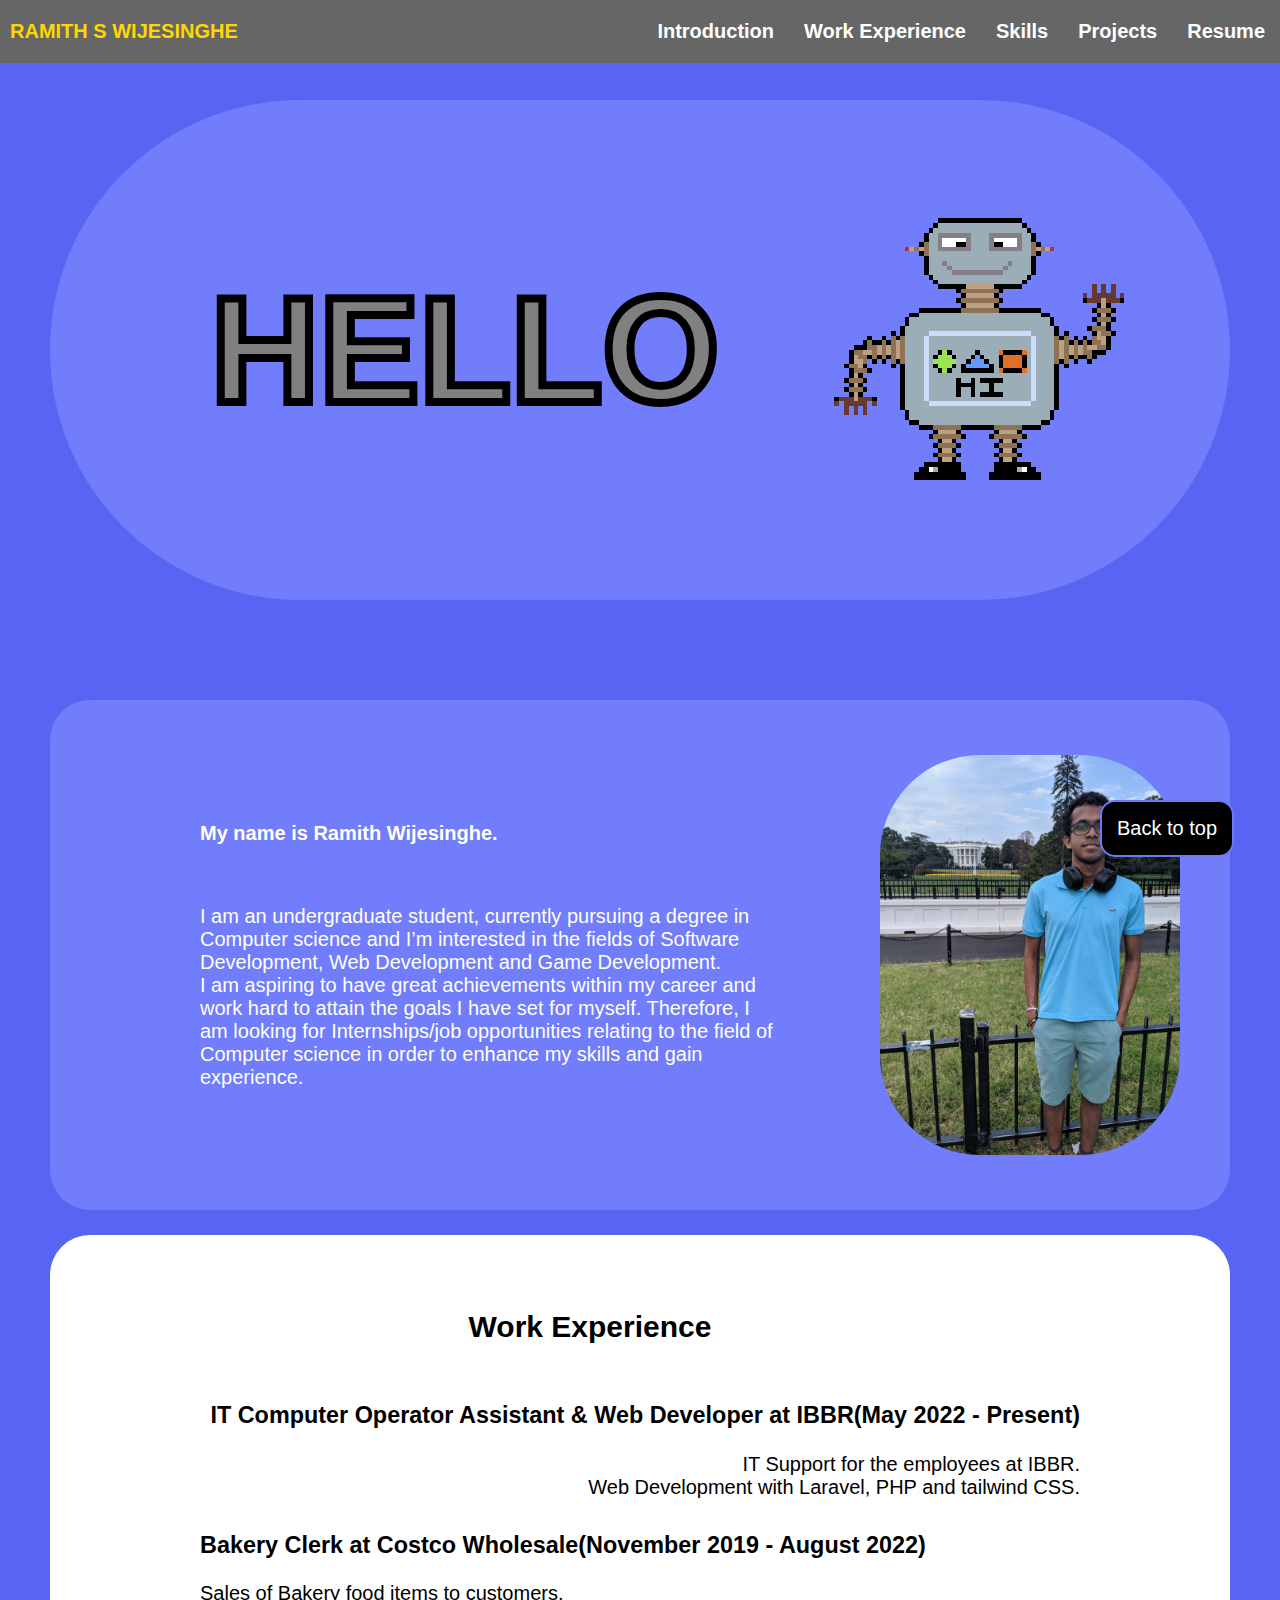
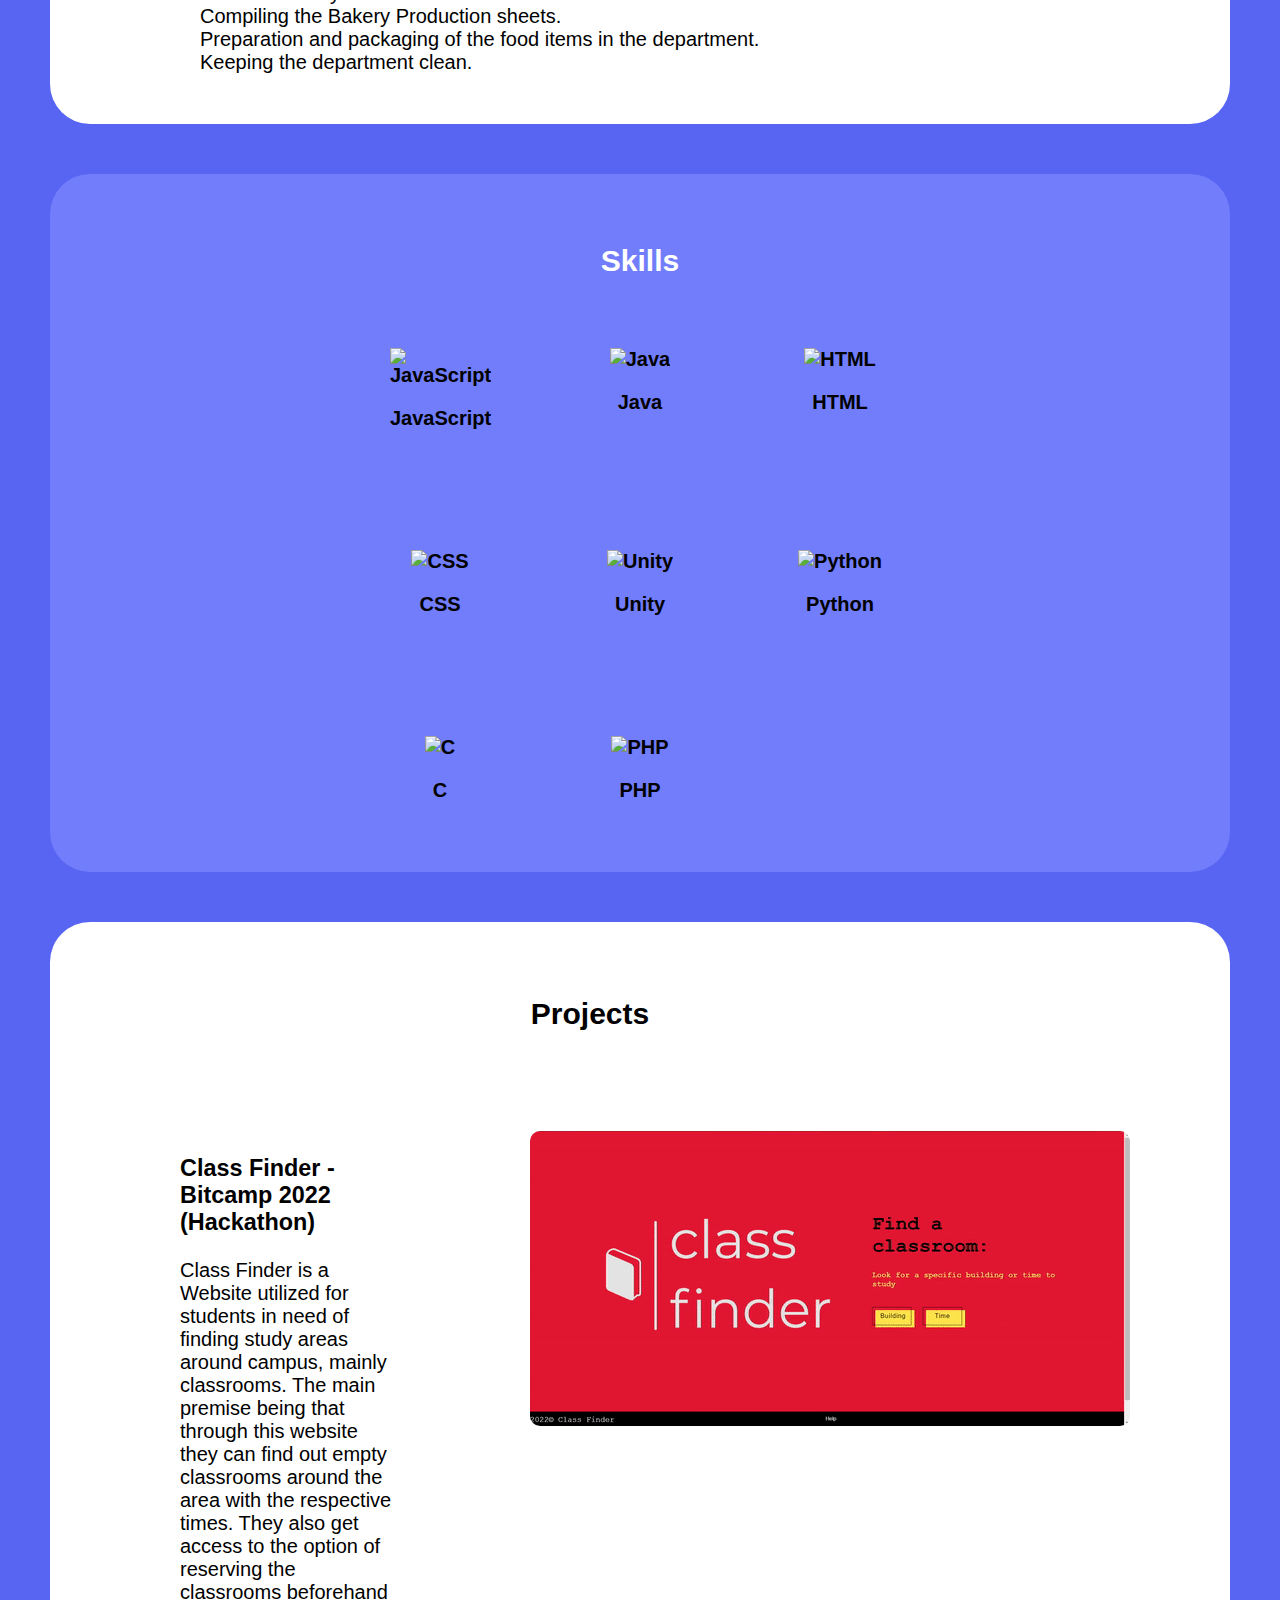
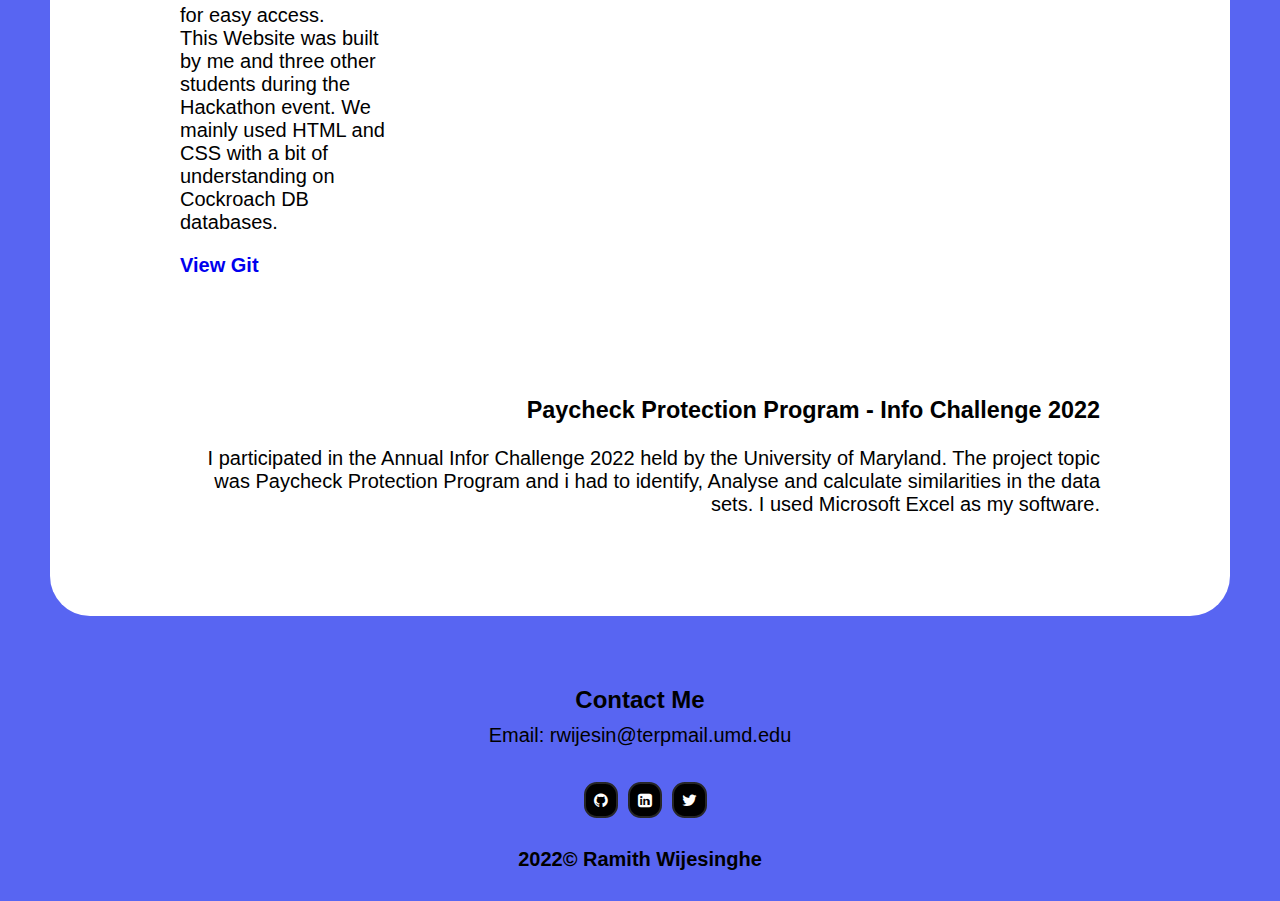
==== index.html @ 460d69d7 "Update index.html" ====
<html>
  <head>
    <title>My Portfolio</title>
    
    <link href="style.css" rel="stylesheet" />
    <link rel="stylesheet" href="https://cdnjs.cloudflare.com/ajax/libs/font-awesome/4.7.0/css/font-awesome.min.css">
    <link rel="stylesheet"href="https://cdnjs.cloudflare.com/ajax/libs/animate.css/3.7.0/animate.min.css">
  </head>
  <body>
    <main>
    <ul class="nav-links">
      <div class = "name">
        RAMITH S WIJESINGHE
      </div>
      <div class = "nav">
        <li><a href="#intro"> Introduction </a></li>
        <li><a href="#work"> Work Experience </a></li>
        <li><a href="#skills"> Skills </a></li>
        <li><a href="#proj"> Projects </a></li>
        <li><a href = "Photos/Resume & Cover Letter- Ramith Wijesinghe.pdf" target="_blank"> Resume </a></li>
      </div>
      
    </ul>

    <div class ="heading">
      <div class="t1">
        <h1 class="title">HELLO</h1>
      </div>
      
      <div class = "bot-pic">        
          <img src = "Photos/HiRobotMedium.gif" alt = "HiBot" class ="bot-picture">
        
      </div>
    </div>
    

    <div id="intro">
      <div class = "profile">
        <h2 class="i1" id="intro">My name is Ramith Wijesinghe.</h2>
        <p class="i2" id="intro">
          I am an undergraduate student, currently pursuing a degree in Computer
          science and I’m interested in the fields of Software Development, Web
          Development and Game Development.<br>
          I am aspiring to have great achievements within my career and work hard
          to attain the goals I have set for myself. Therefore, I am looking for
          Internships/job opportunities relating to the field of Computer science
          in order to enhance my skills and gain experience.
        </p>
      
      </div>
      <div>
        <img src = "Photos/Profile.jpg" alt = "Profile Picture" class = "p-pic">     
      </div>
      
      
    </div>


    <div id="work">
      <h2 class = "wexp"> Work Experience</h2>
      <div class = "job1">
        <h3 class = "job1-name">IT Computer Operator Assistant & Web Developer at IBBR(May 2022 - Present)</h3> 
        <ul class = "job1-description">
          <li>IT Support for the employees at IBBR.</li>
          <li>Web Development with Laravel, PHP and tailwind CSS.</li>
        </ul>
      </div>
      <div class = "job2">
        <h3 class = "job2-name"> Bakery Clerk at Costco Wholesale(November 2019 - August 2022)</h3> 
        <ul class = "job2-description">
          <li>Sales of Bakery food items to customers.</li>
          <li>Compiling the Bakery Production sheets.</li>
          <li>Preparation and packaging of the food items in the department.</li>
          <li>Keeping the department clean.</li>
        </ul>
      </div>
    </div>


    <div id = "skills">
      <h2 class = "skl"> Skills</h2>
      <div class = "logo">
        <div class = "skill-grid">
          <div class ="JS" >
            <img src = "https://cdn.jsdelivr.net/gh/devicons/devicon/icons/javascript/javascript-original.svg" alt = "JavaScript" class ="JS" >
            <p>JavaScript</p>
          </div>
          <div class ="J">
            <img src = "https://cdn.jsdelivr.net/gh/devicons/devicon/icons/java/java-original.svg" alt  = "Java" ><p>Java</p>
          </div>
          <div class ="html">
            <img src = "https://cdn.jsdelivr.net/gh/devicons/devicon/icons/html5/html5-original.svg" alt  = "HTML" ><p>HTML</p>
          </div>
          <div class ="css">
            <img src = "https://cdn.jsdelivr.net/gh/devicons/devicon/icons/css3/css3-original.svg" alt = "CSS" ><p>CSS</p>
          </div>
          <div class ="u">
            <img src = "https://cdn.jsdelivr.net/gh/devicons/devicon/icons/unity/unity-original.svg" alt = "Unity" ><p>Unity</p>
          </div> 
          <div class ="p">
            <img src = "https://cdn.jsdelivr.net/gh/devicons/devicon/icons/python/python-original.svg" alt = "Python" ><p>Python</p>
          </div> 
          <div class ="c">
            <img src = "https://cdn.icon-icons.com/icons2/2415/PNG/512/c_original_logo_icon_146611.png" alt = "C" ><p>C</p>
          </div>
          <div class ="php">
            <img src = "https://cdn-icons-png.flaticon.com/512/919/919830.png" alt = "PHP" ><p>PHP</p>
          </div>
      </div>
          
        
      </div>
    </div>
           

    <div id="proj">
      <h2 class = "prj"> Projects</h2>
      <div class = "full-prj1">
      <div class = "prj1">
        <h3 class = "prj1Name"> Class Finder - Bitcamp 2022 (Hackathon) </h3> 
        
        <p class = "prj1-description"> Class Finder is a Website utilized for students in need of finding study areas around campus, mainly classrooms.
          The main premise being that through this website they can find out empty classrooms around the area with the respective times. 
          They also get access to the option of reserving the classrooms beforehand for easy  access.<br>
          This Website was built by me and three other students during the Hackathon event. We mainly used HTML and CSS with a bit of understanding on Cockroach
          DB databases.
        </p>
        <a href = "https://github.com/Ramareigns/Portfolio" style = "text-decoration: none; font-weight: bold;">
          <p>
            View Git
          </p>
        </a>
        
          
        </div>
        <div class = "prj1-pic">
          <a href = "https://ramareigns.github.io/Website-Bitcam22/">
            <img src = "Photos/CF-WebPage.gif" alt = "Webpage" class ="prj1-picture">
          </a>
          
        </div>
      </div>
        
        
      
      <div class = "prj2">
        <h3 class = "prj2Name"> Paycheck Protection Program - Info Challenge 2022 </h3> 
        <p class = "prj2-description"> I participated in the Annual Infor Challenge 2022 held by the University of Maryland. 
          The project topic was Paycheck Protection Program and i had to identify, Analyse and calculate similarities in the data sets. 
          I used Microsoft Excel as my software.</p>
        

      </div>
    </div>

    <div class="scroll-top"> 
      <a href="#"><button class = "scroll-top__link">Back to top</button></a>
     </div>
  
   
           
    </main>
    
  


  <footer>
    <div class = "footer-content">
      <h2 class = "footH">Contact Me</h2>
      <p class = "mail">Email:   rwijesin@terpmail.umd.edu</p>
      
    </div>
      
    <div class = "footLink"><a href="https://github.com/Ramareigns">
      <button type = "button" class = "fa fa-github" ></button>
      </a> 
      <a href="https://www.linkedin.com/in/ramith-wijesinghe-842bab180/">
      <button type = "button" class = "fa fa-linkedin-square"></button>
      </a> 
      <a href="https://twitter.com/RamithWijesingh">
      <button type = "button" class = "fa fa-twitter"></button>
      </a>
    </div>  

    <div class = "footCR">
      <p> 2022&copy; Ramith Wijesinghe</p>
    </div>
  </footer>
</body>

</html>
---- style.css ----
@import "index.css";



  body {
    font-family: sans-serif;
    width:  100%;
    height: 100%;
    margin: 0;
    background: #5865F2; 
  }  


main{
  position: relative;
}

.heading{
  background: #717dfa;
  /*animation: fadeIn; 
  animation-duration: 3s;*/
  border-radius:400px;
  margin: 100px 50px ;
  padding: 50px 50px;
  display:flex;
}
.t1{
  color: grey;
  text-align: center;
  -webkit-text-stroke: 8px black;
  font-weight: 1000;
  display: flex;
  justify-content: center;
  flex-direction: column;
  width:100%;
  
}
.title{
  font-size: 13; 
}
.bot-pic{
  padding-right: 50px;
  justify-content: center;
  text-align: center;
}
.bot-picture{
  max-width:500px;
  max-height:400px;
  border-radius: 100px;
  margin: 50px 0px;
  float:center;
}

/*This is the intro*/
#intro{
    
    color: white;
    text-align: left;
    margin:25px 50px;
    padding: 5px 50px 5px 50px;
    background: #717dfa; 
    border-radius:40px;
    display: flex;
     
    
  }


  .profile{
    display: flex;
    justify-content: center;
    flex-direction: column;
    width:100%;    
  
  }
.i1 {
    
    font-weight: bold;
    padding: 50px 50px 5px  50px;
    text-align: left;
    
}
.i2 {
   
  padding: 5px 50px 5px 50px;
  margin: 20px auto;
  text-align: left;
}

.p-pic {
  max-width:300px;
  max-height:600px;
  border-radius: 100px;
  margin: 50px auto;
  float: right;
 
}

/*Work Experience*/
#work{
  background:white;
  border-radius:40px;  
  margin: 0px 50px ;
  padding: 50px 50px;
  display: flex;
  flex-direction: column;
  
}
.wexp{
  text-align: center;
  color: black;
  font-weight: bold;
  margin-right: 100px;
  
  
}
.job1 {
  color: black;
  text-align: right;
  margin-right: 50px;
  margin-top: 10px;
  
}
.job1-name {
  margin-right: 50px;
}
.job1-description {
  list-style-type: none;
  text-align:right; 
  margin-bottom: 10px;
  padding-right: 50px;
}
.job1-description li{
  padding-right: 0px;
  float: right;
  clear: right;  
  
}
.job2 {
  color: black;
  text-align: left;
  margin-left: 50px;
  margin-top: 10px;
  
}
.job2-name {
  margin-left: 50px;
}
.job2-description {
  list-style-type: none;
  text-align:left; 
  margin-bottom: 10px;
  padding-left: 50px;
}
.job2-description li{
  padding-left: 0px;
  float: left;
  clear: left;  
  
}

/*skills*/
#skills{
  margin:50px 50px ;
  padding: 50px 50px;
  background: #717dfa;
  border-radius:40px;
  align-items: center;
  justify-content: center;
  text-align: center;

  
}
.skl {
  color: white;
  text-align: center;
  margin:20px 100px;
  padding-bottom: 50px; 
}
.log {
  display:flex;
  justify-content: center;
  align-items: center;
}
.skill-grid {
  justify-content: center;
  font-weight: bold;
  display:grid;
  grid-template-columns: 100px 100px 100px;
  grid-gap: 100px;
  
}
img {
  max-width:300px;
  max-height:300px;
}


/* Projects */
#proj{
  background:white;
  border-radius:40px;
  margin: 50px ;
  padding: 50px;
  
}
.prj{
  text-align:center;
  color: black;
  font-weight: bold;
  margin-right: 100px;
  
  
  
}
.full-prj1{
  margin:50px 0px;
  display:flex;
  justify-content: center;
}
.prj1 {
  color: black; 
  margin: 50px 80px;
  
  
  
}
.prj1Name {
  text-align: left;
}
.prj1-description {
  
  text-align:left;
   
}
.prj1-pic{
  margin:50px 50px;
  
  
}
.prj1-picture{
  max-width:600px;
  max-height:350px;
  float: right;
  border-radius: 10px;
  cursor: pointer;
  
}
.prj2 {
  color: black;
  text-align: right;
  margin: 50px 80px; 
  
  
  
}
.prj2Name {
  
}
.prj2-description {
  
  text-align:right;   
  
}


/* Media Query values*/

@media (min-width: 300px){
  .title {
    font-size:150px;
  }
  #intro {
    font-size:20px;
  }
  #work{
    font-size:20px;
  }
  .job-description li{
    font-size:20px;
  }
  #skills {
    font-size:20px;
  }
  .skill-description li{
    font-size: 20px;
  }
  #proj {
    font-size:20px;
  }
  p {
    font-size: 20px;
  }
  .full-prj1{
    flex-wrap: nowrap;
  }
  .prj2{
    flex-wrap: nowrap;
  }

  @media (max-width:1000px){
    .skill-description li{
      font-size: 25px;
    }
    .job-description li{
      font-size:25px;
    }
    .full-prj1{
      flex-wrap: wrap;
    }
    .prj2{
      flex-wrap: nowrap;
    }
    
    
    
  }
}

/*try max witdh*/
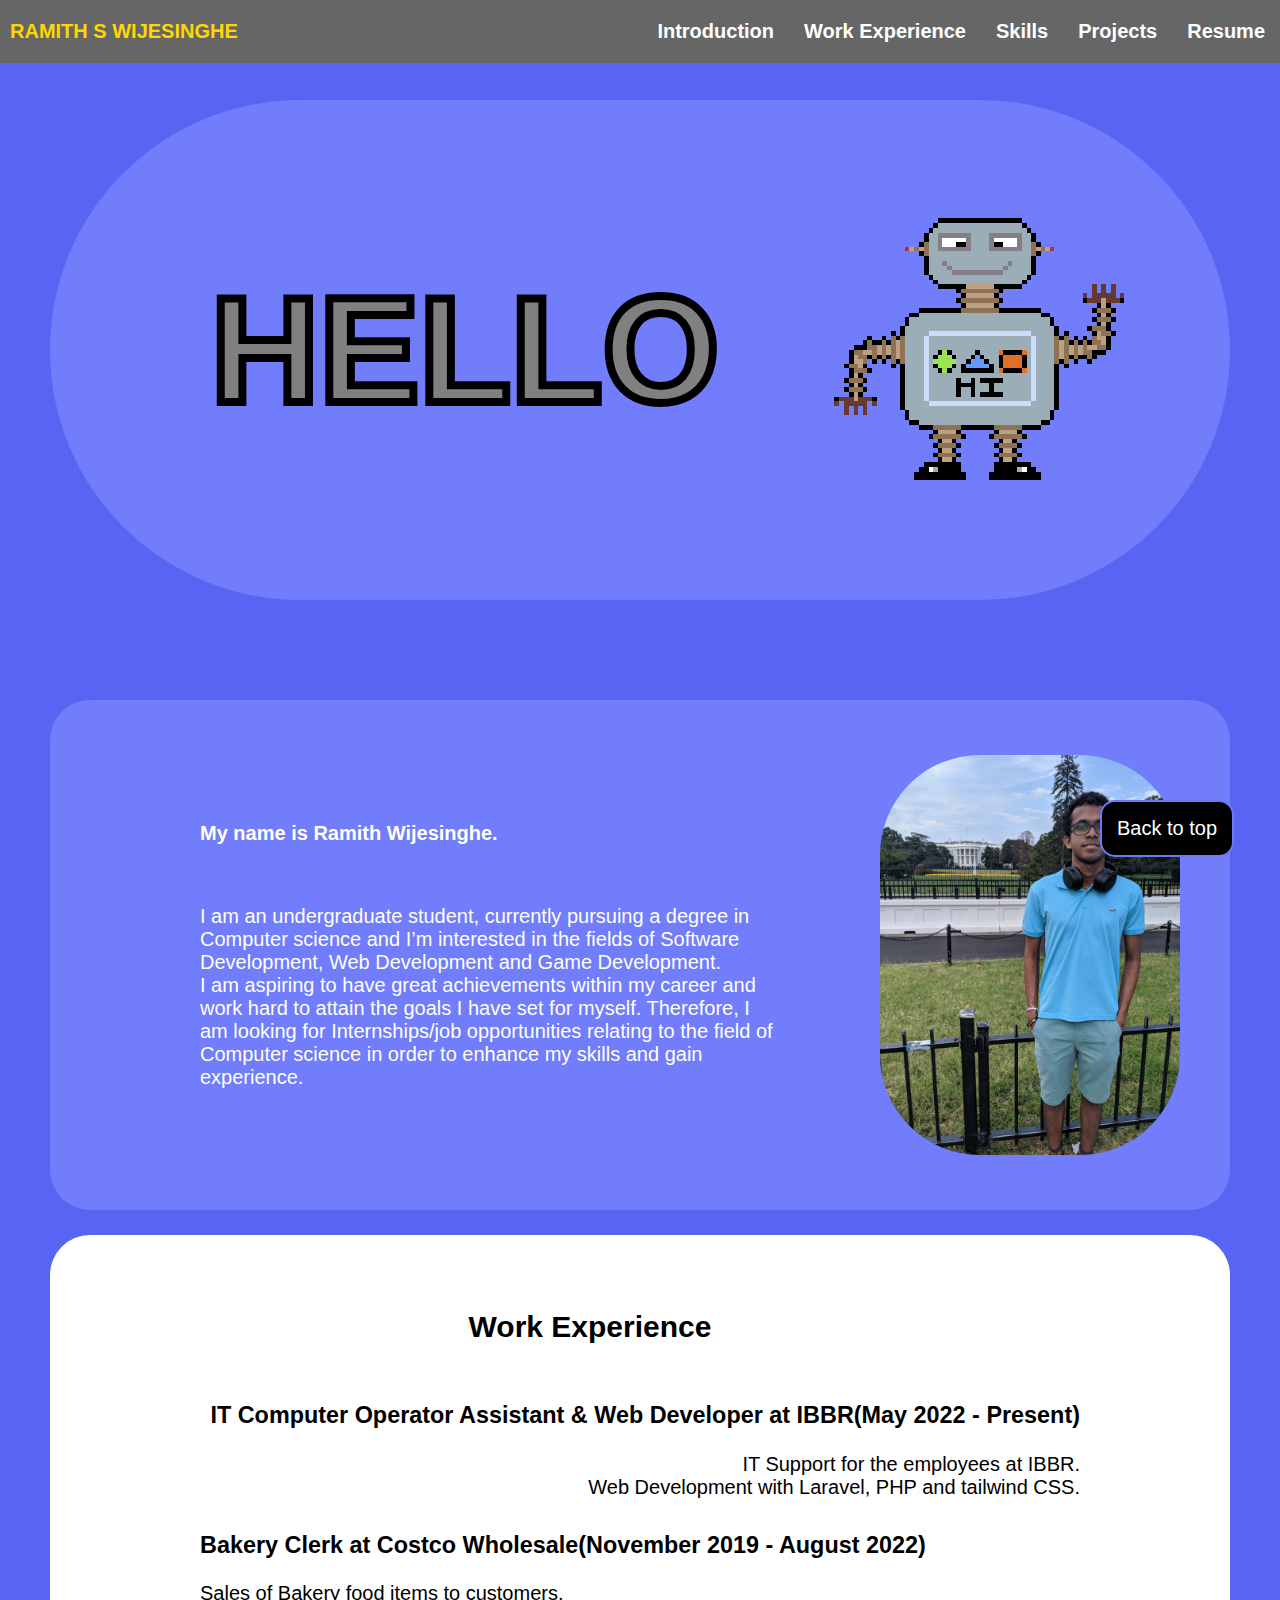
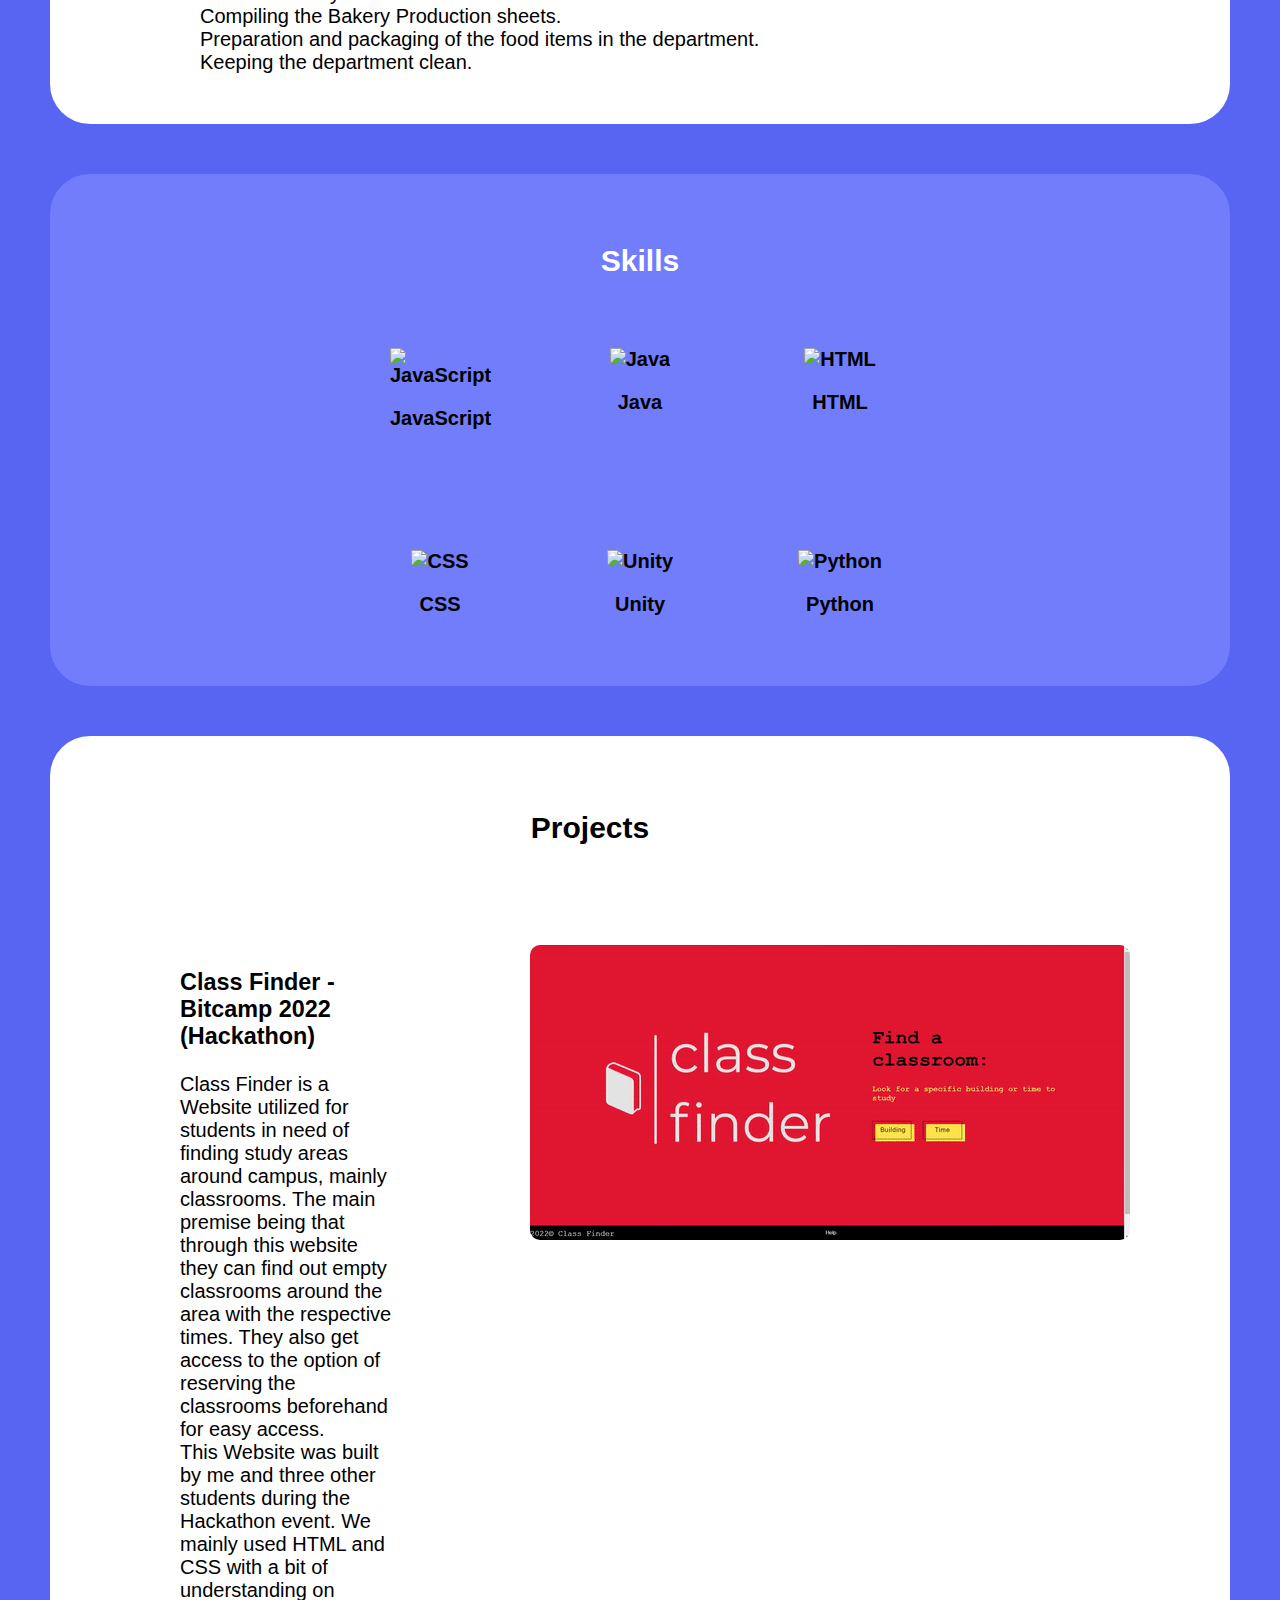
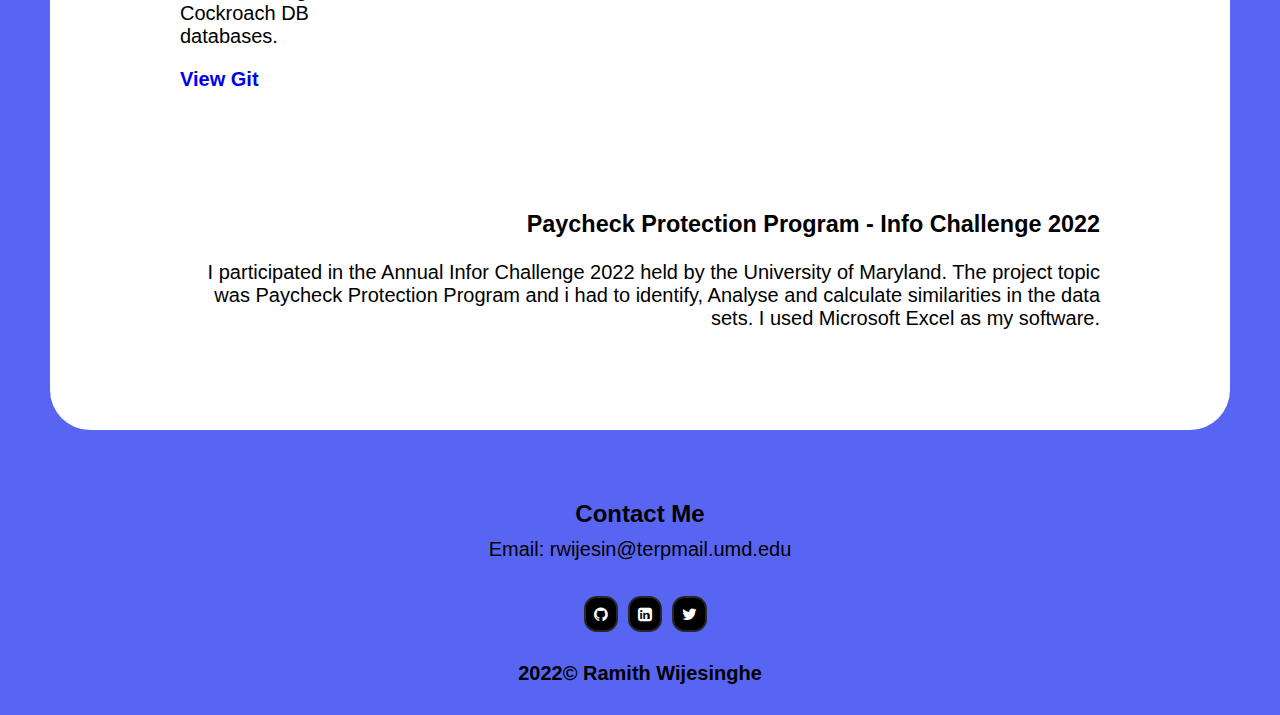
==== commit 9ae5a91d: "Update index.html" ====
--- a/index.html
+++ b/index.html
@@ -100,12 +100,12 @@
           <div class ="p">
             <img src = "https://cdn.jsdelivr.net/gh/devicons/devicon/icons/python/python-original.svg" alt = "Python" ><p>Python</p>
           </div> 
-          <div class ="c">
+<!--           <div class ="c">
             <img src = "https://cdn.icon-icons.com/icons2/2415/PNG/512/c_original_logo_icon_146611.png" alt = "C" ><p>C</p>
           </div>
           <div class ="php">
             <img src = "https://cdn-icons-png.flaticon.com/512/919/919830.png" alt = "PHP" ><p>PHP</p>
-          </div>
+          </div> -->
       </div>
           
         
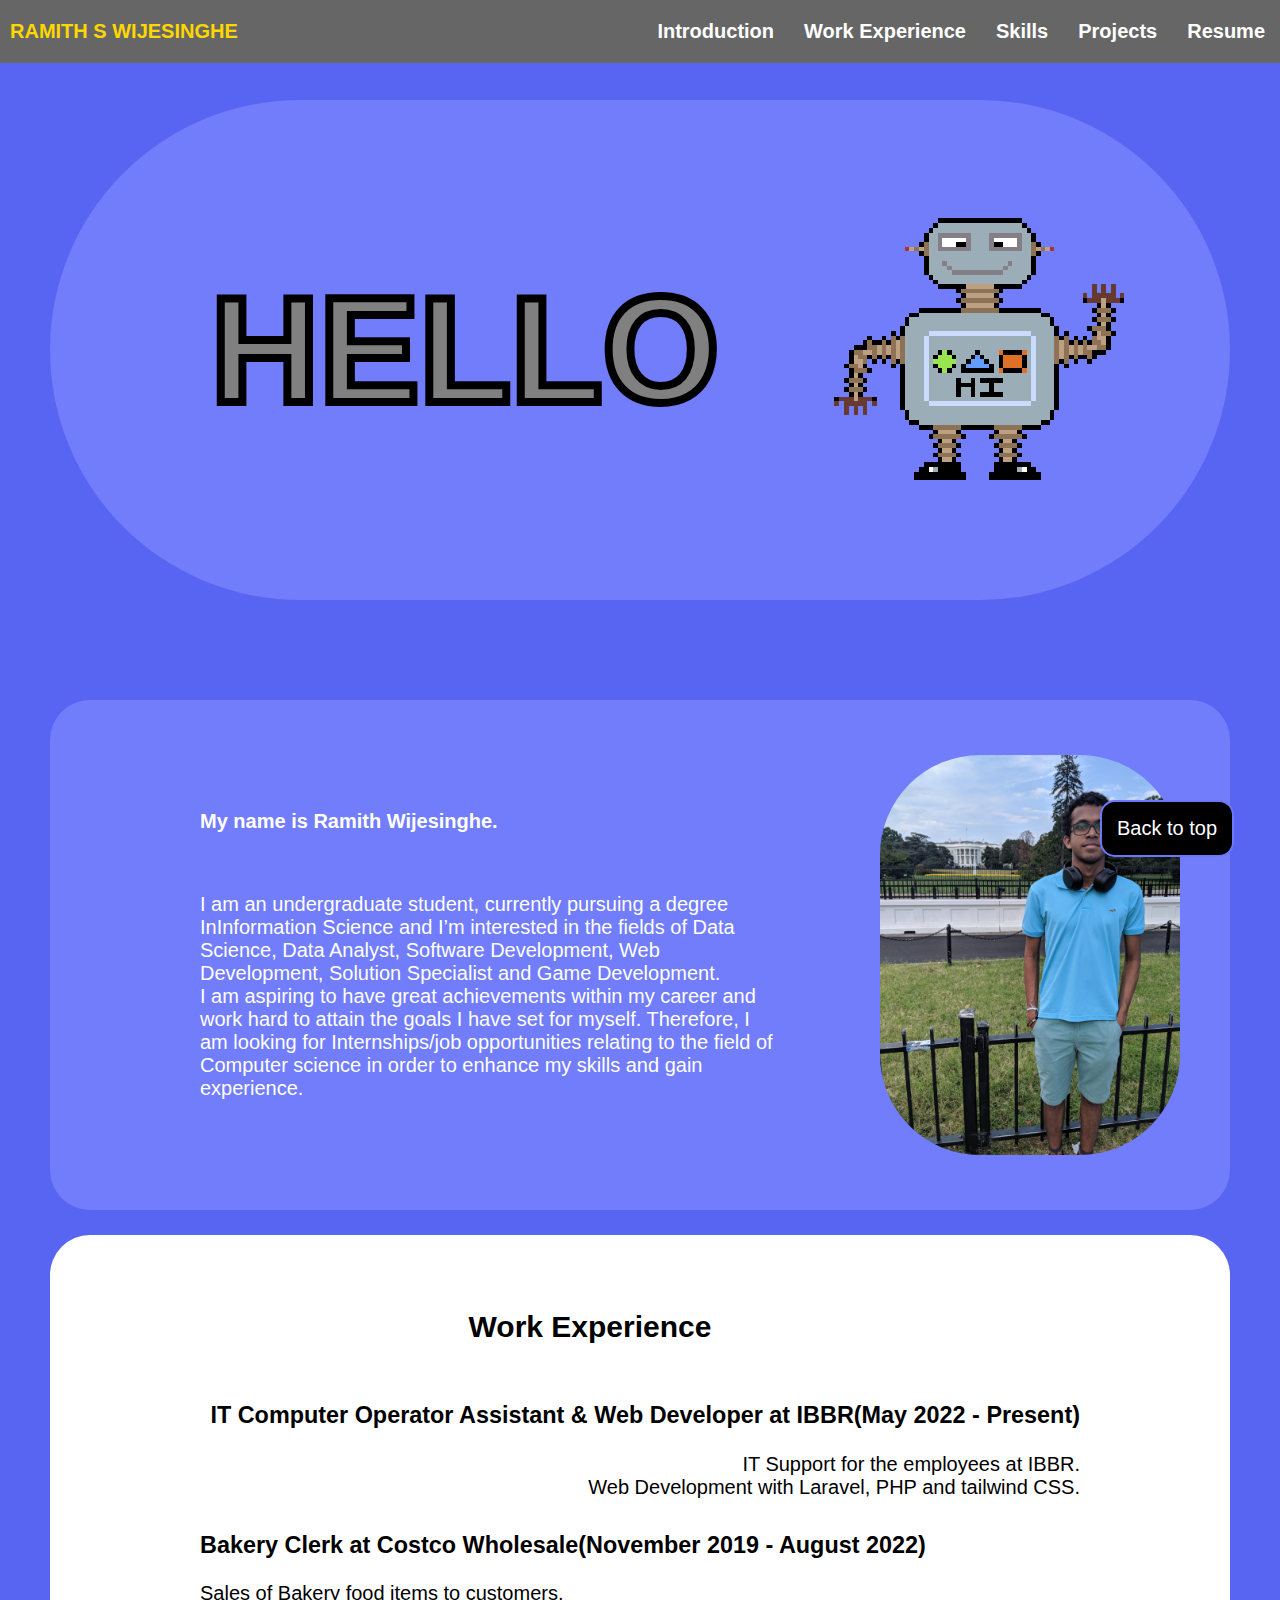
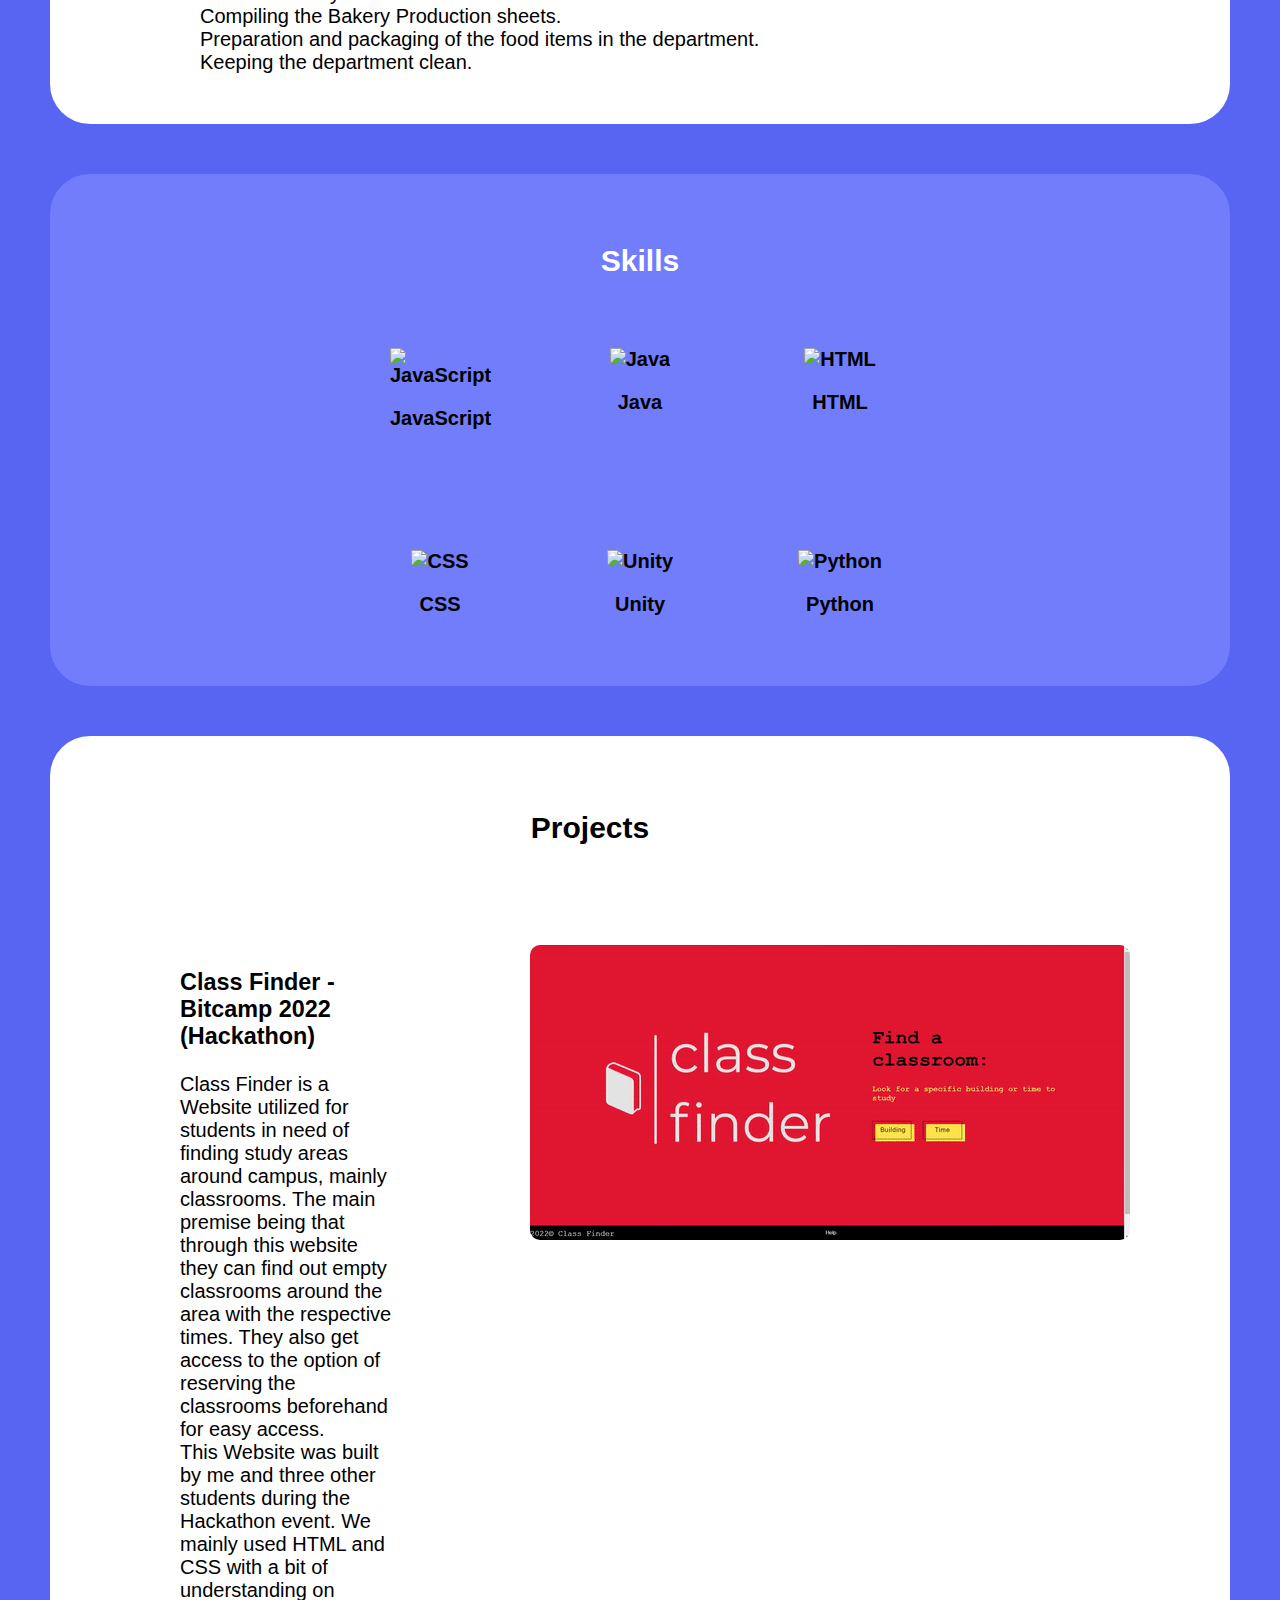
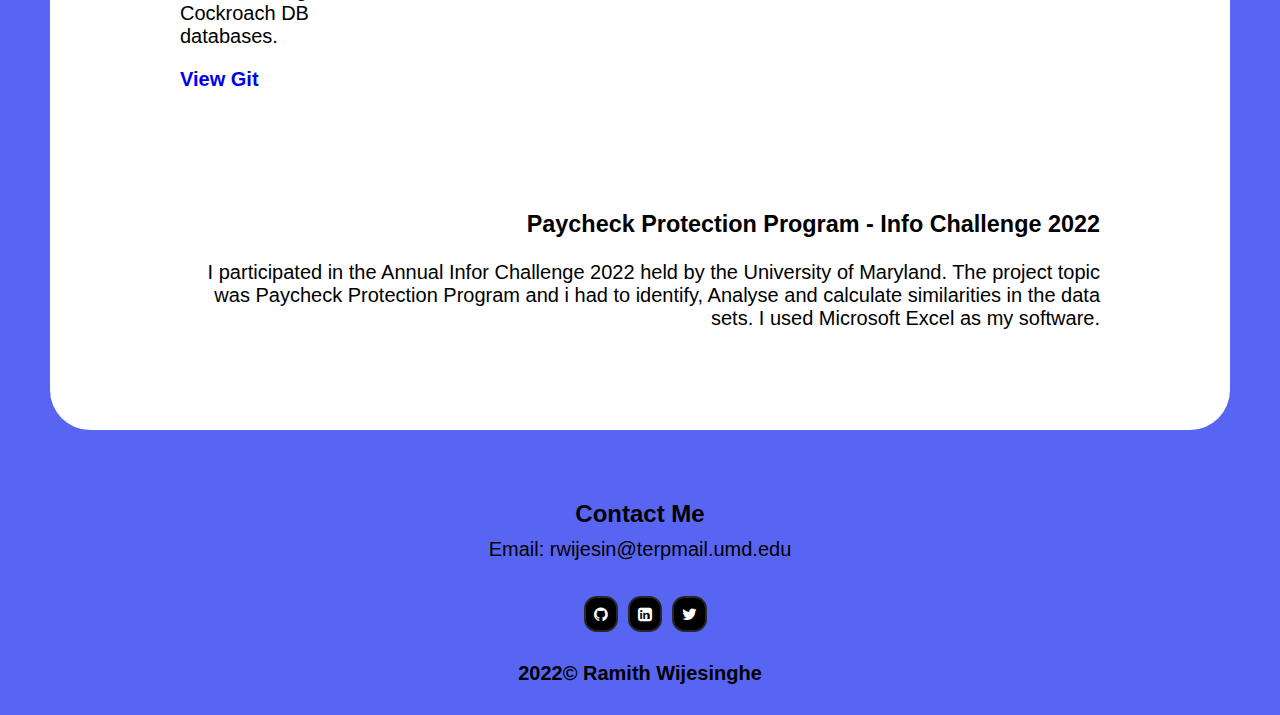
==== commit 23d39231: "Update index.html" ====
--- a/index.html
+++ b/index.html
@@ -38,9 +38,10 @@
       <div class = "profile">
         <h2 class="i1" id="intro">My name is Ramith Wijesinghe.</h2>
         <p class="i2" id="intro">
-          I am an undergraduate student, currently pursuing a degree in Computer
-          science and I’m interested in the fields of Software Development, Web
-          Development and Game Development.<br>
+          I am an undergraduate student, currently pursuing a degree InInformation Science and
+          I’m interested in the fields of Data Science, Data Analyst, 
+          Software Development, Web Development, Solution Specialist and Game Development. 
+          <br>
           I am aspiring to have great achievements within my career and work hard
           to attain the goals I have set for myself. Therefore, I am looking for
           Internships/job opportunities relating to the field of Computer science
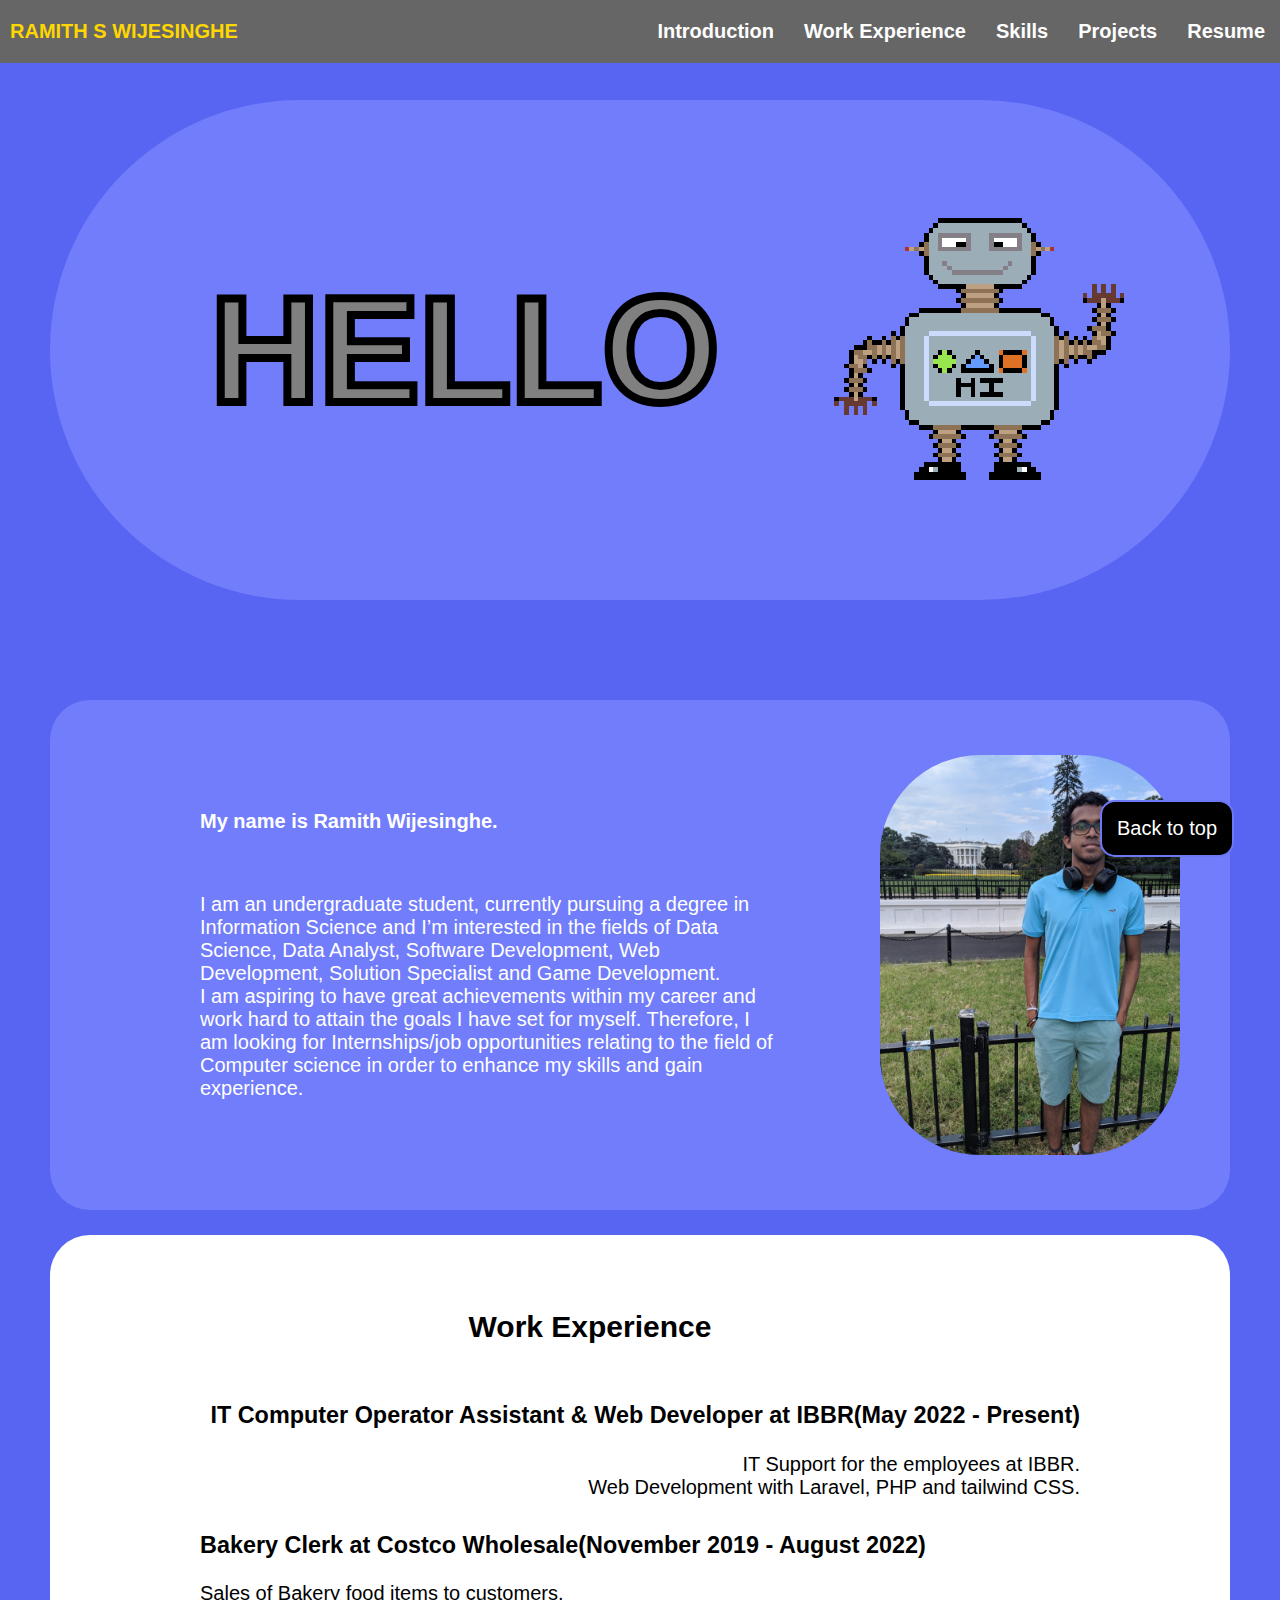
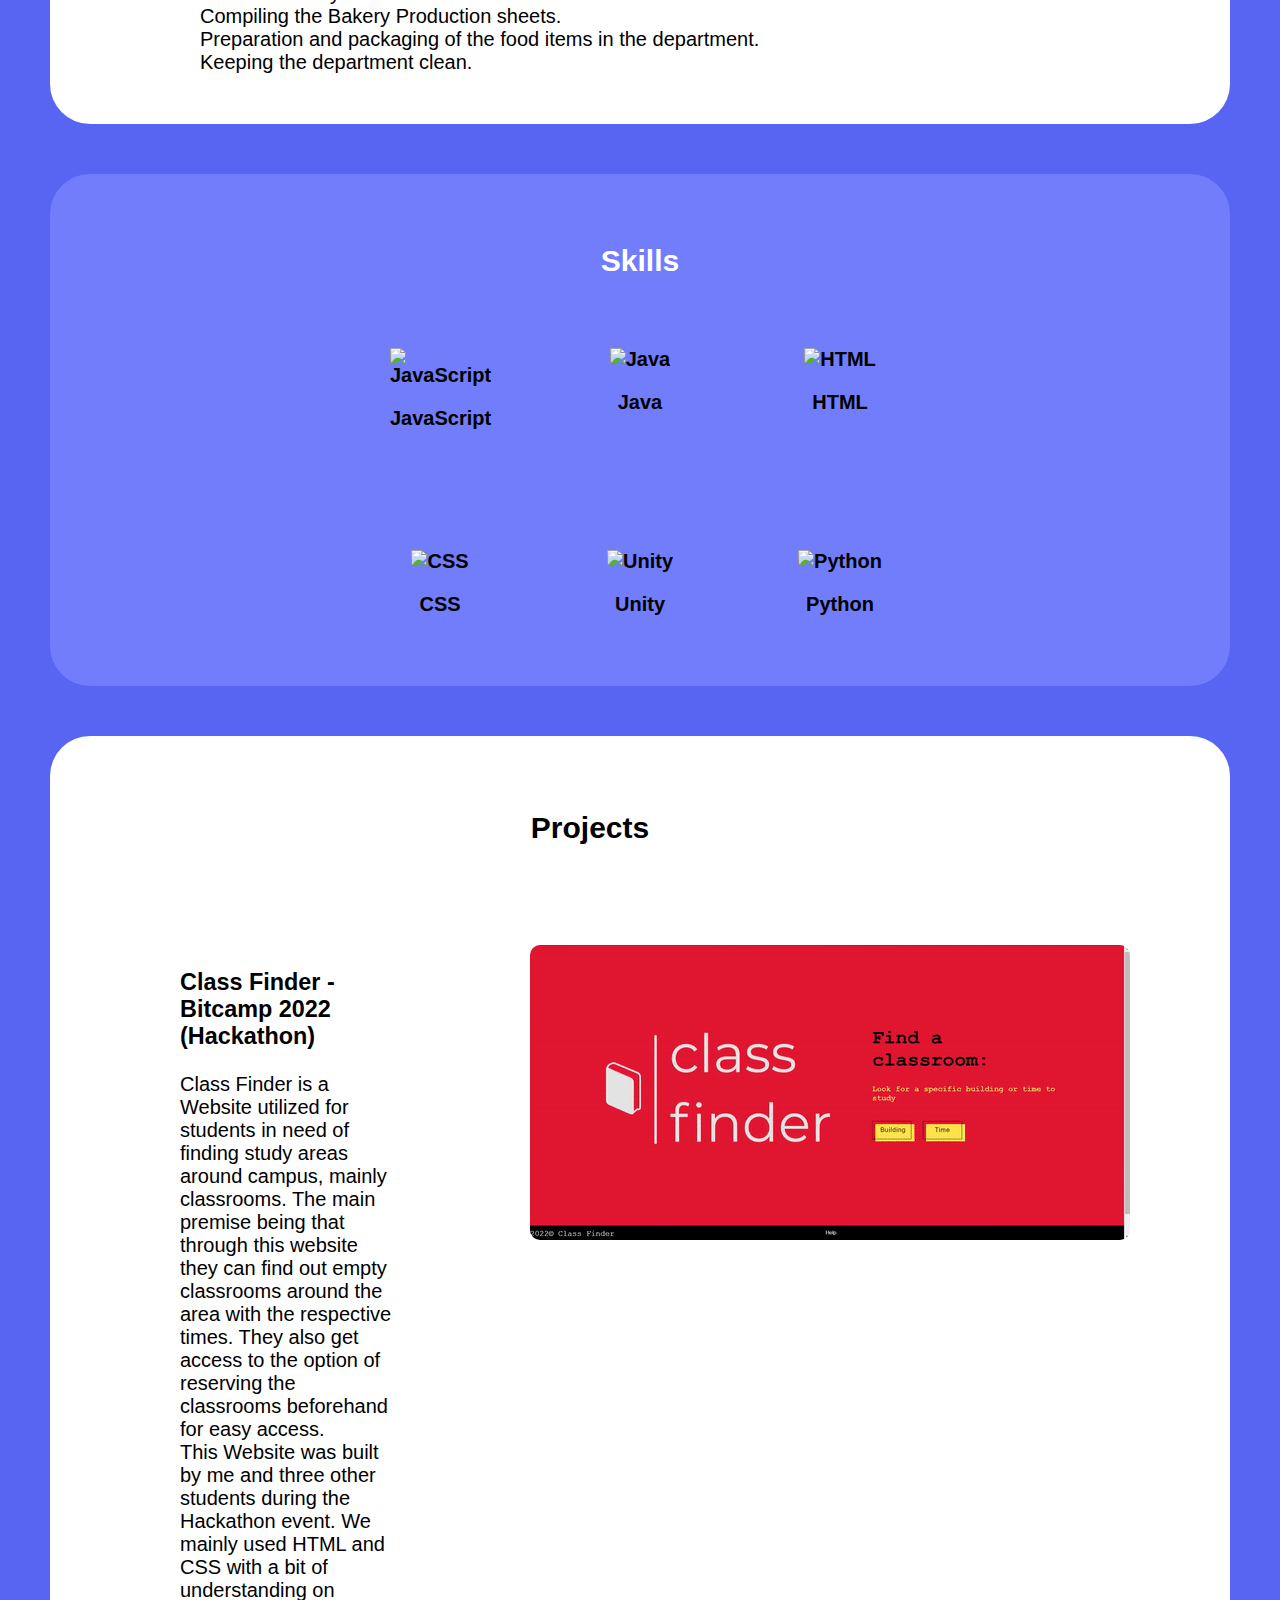
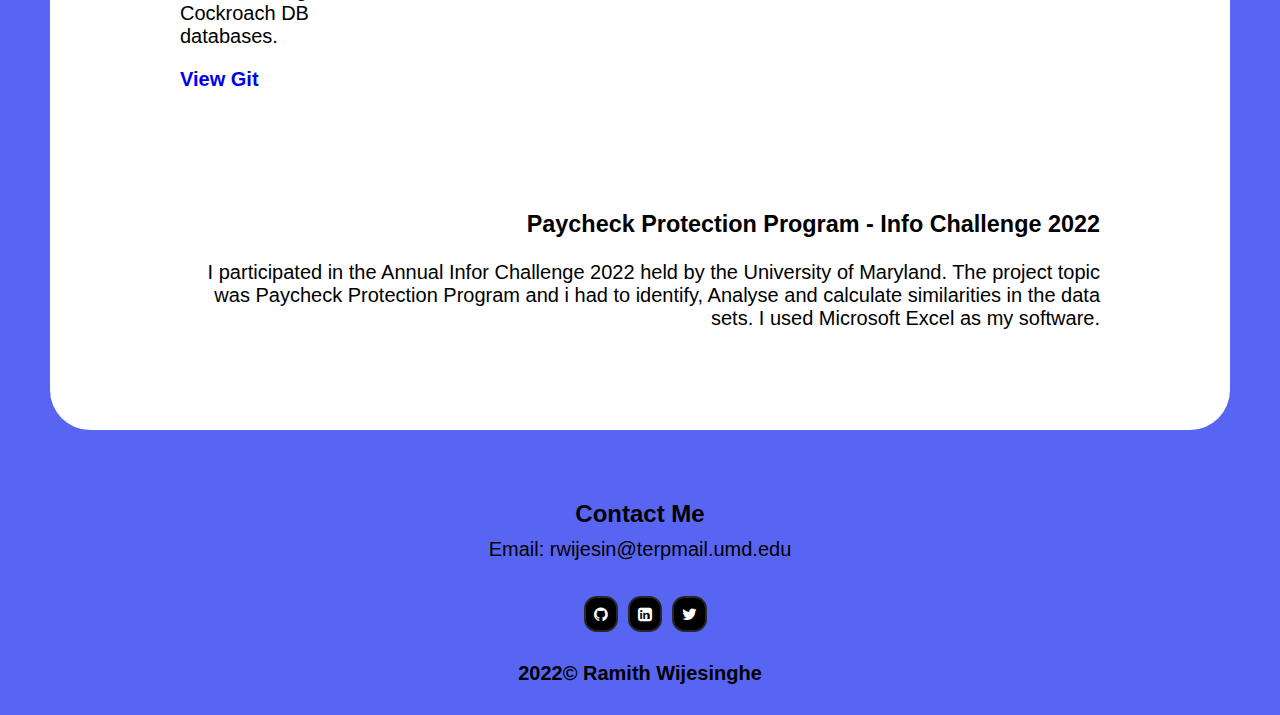
==== commit 59fdd00c: "Update index.html" ====
--- a/index.html
+++ b/index.html
@@ -38,7 +38,7 @@
       <div class = "profile">
         <h2 class="i1" id="intro">My name is Ramith Wijesinghe.</h2>
         <p class="i2" id="intro">
-          I am an undergraduate student, currently pursuing a degree InInformation Science and
+          I am an undergraduate student, currently pursuing a degree in Information Science and
           I’m interested in the fields of Data Science, Data Analyst, 
           Software Development, Web Development, Solution Specialist and Game Development. 
           <br>
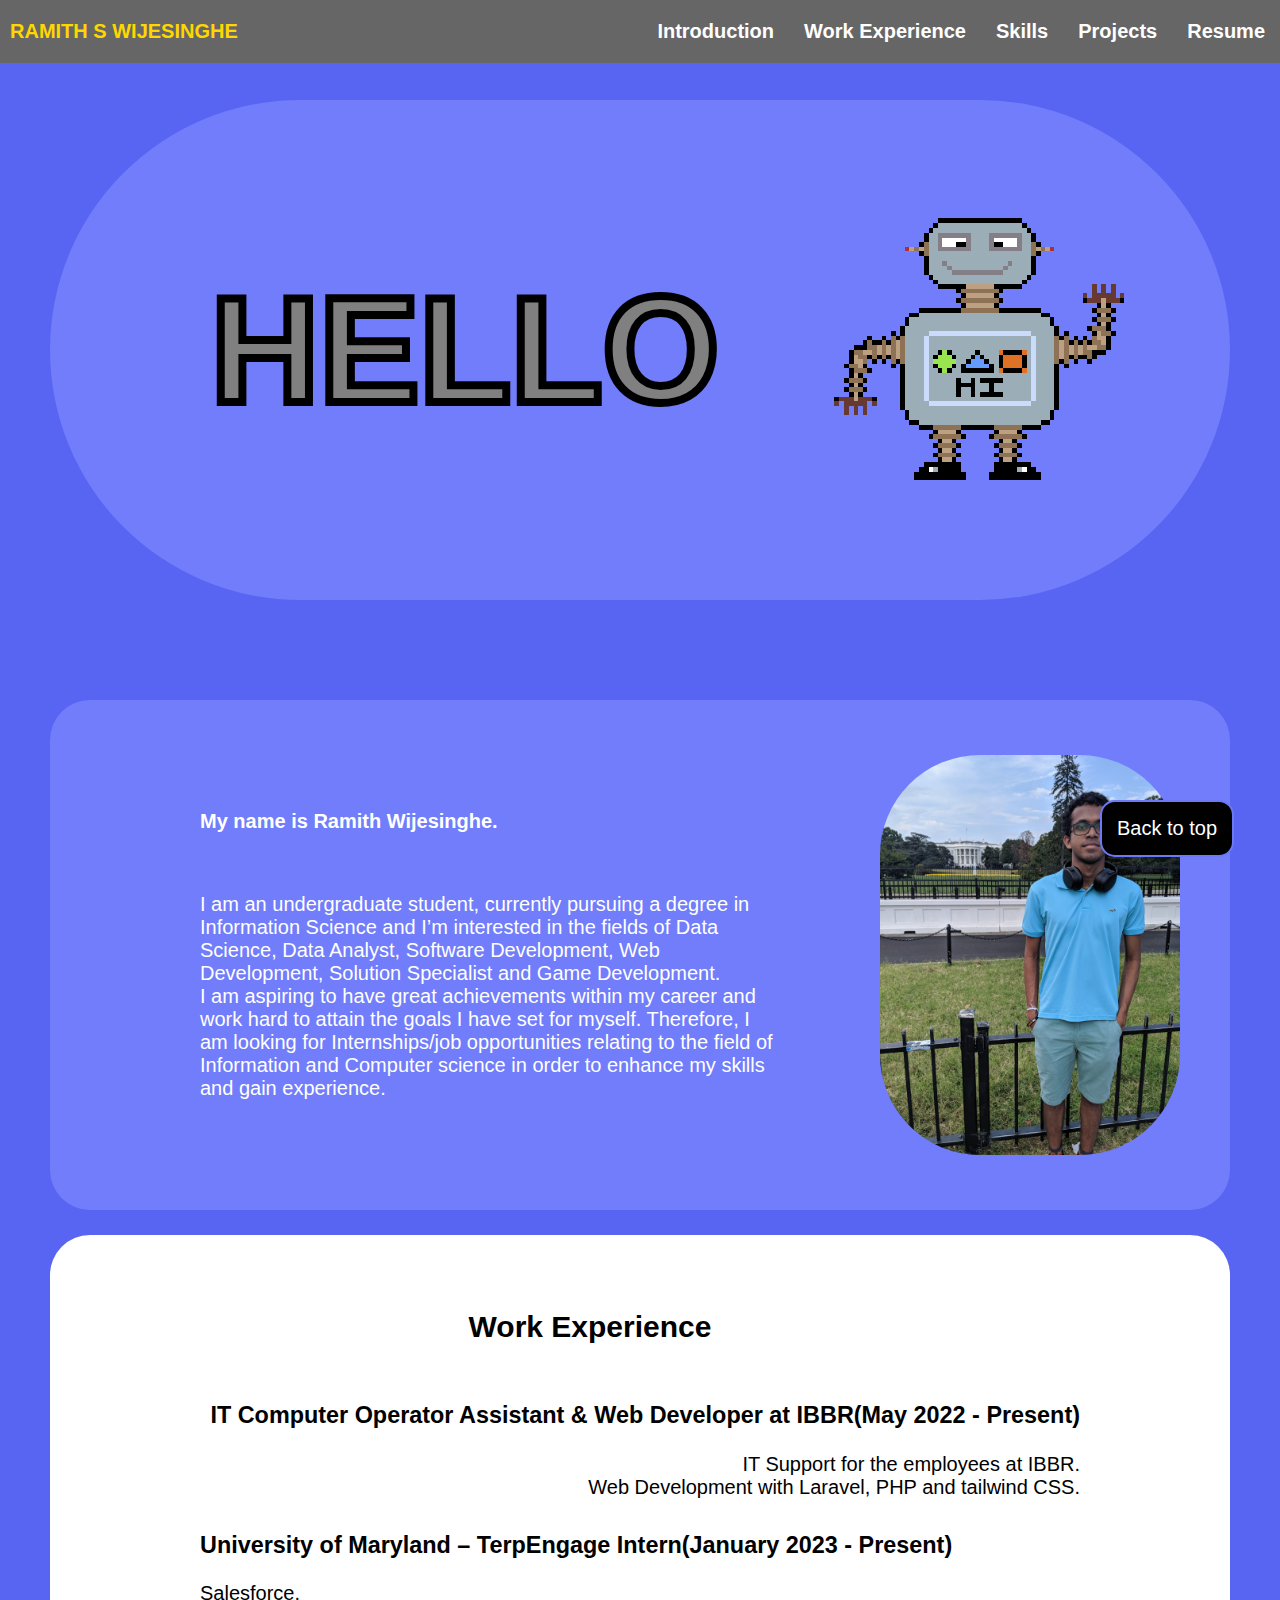
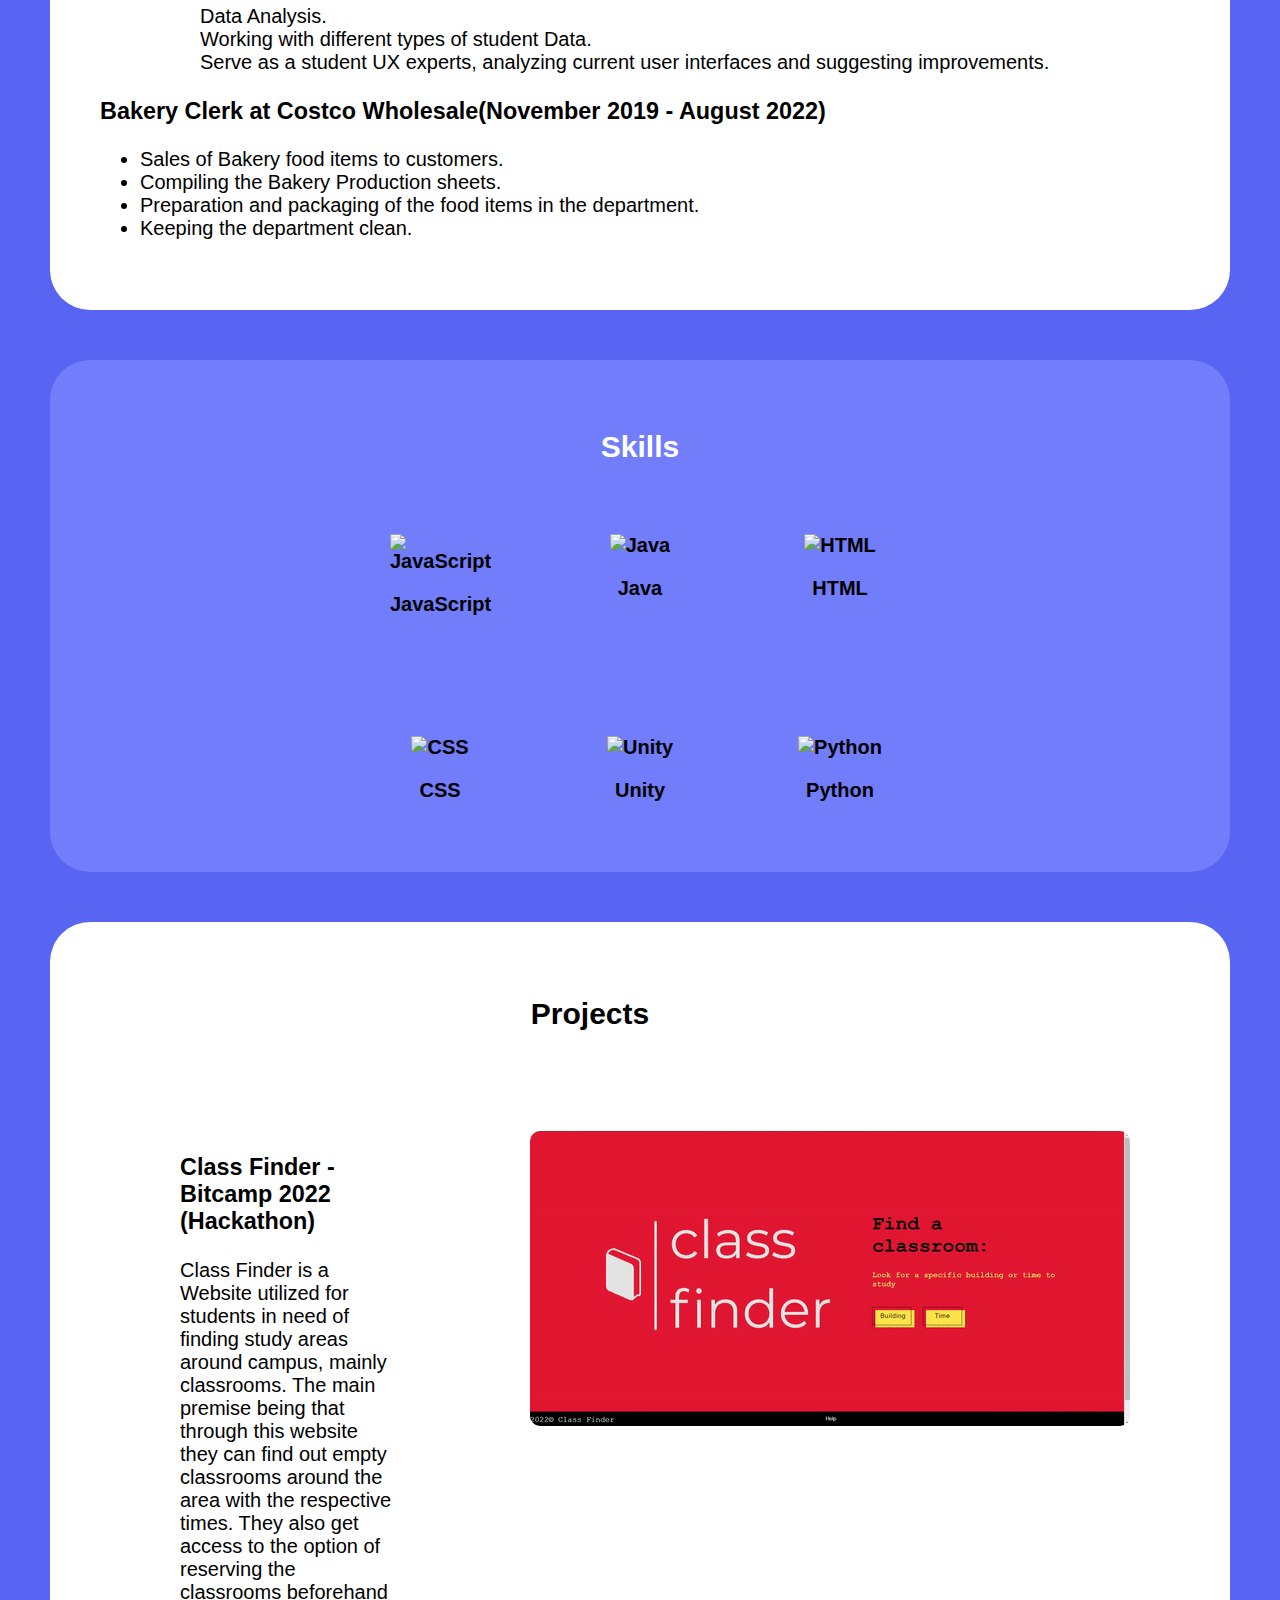
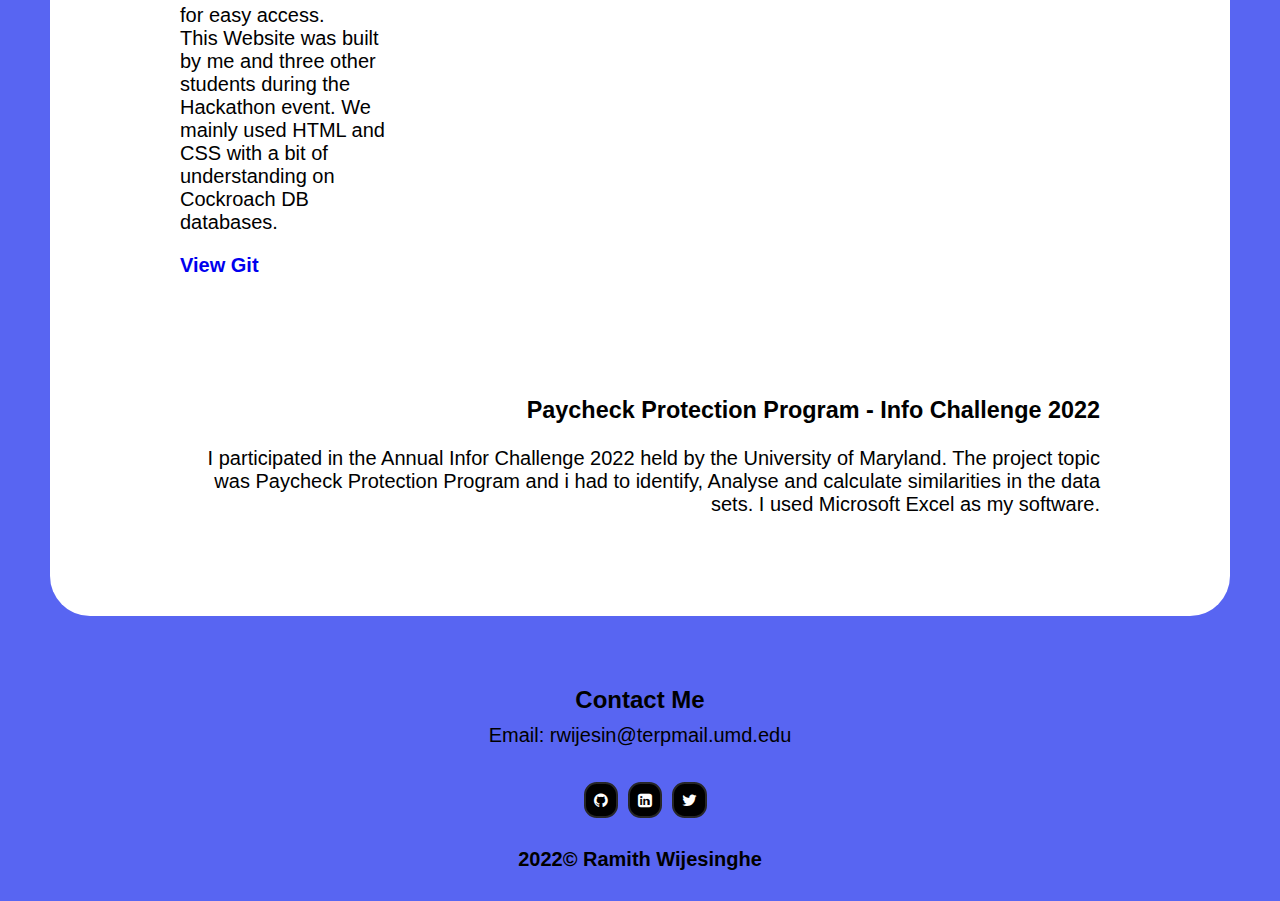
==== commit 6cf23e3f: "Update index.html" ====
--- a/index.html
+++ b/index.html
@@ -44,7 +44,7 @@
           <br>
           I am aspiring to have great achievements within my career and work hard
           to attain the goals I have set for myself. Therefore, I am looking for
-          Internships/job opportunities relating to the field of Computer science
+          Internships/job opportunities relating to the field of Information and Computer science
           in order to enhance my skills and gain experience.
         </p>
       
@@ -67,8 +67,17 @@
         </ul>
       </div>
       <div class = "job2">
-        <h3 class = "job2-name"> Bakery Clerk at Costco Wholesale(November 2019 - August 2022)</h3> 
+        <h3 class = "job2-name">University of Maryland – TerpEngage Intern(January 2023 - Present)</h3> 
         <ul class = "job2-description">
+          <li>Salesforce.</li>
+          <li>Data Analysis.</li>
+          <li>Working with different types of student Data.</li>
+          <li>Serve as a student UX experts, analyzing current user interfaces and suggesting improvements.</li>
+        </ul>
+      </div>
+      <div class = "job3">
+        <h3 class = "job3-name"> Bakery Clerk at Costco Wholesale(November 2019 - August 2022)</h3> 
+        <ul class = "job3-description">
           <li>Sales of Bakery food items to customers.</li>
           <li>Compiling the Bakery Production sheets.</li>
           <li>Preparation and packaging of the food items in the department.</li>
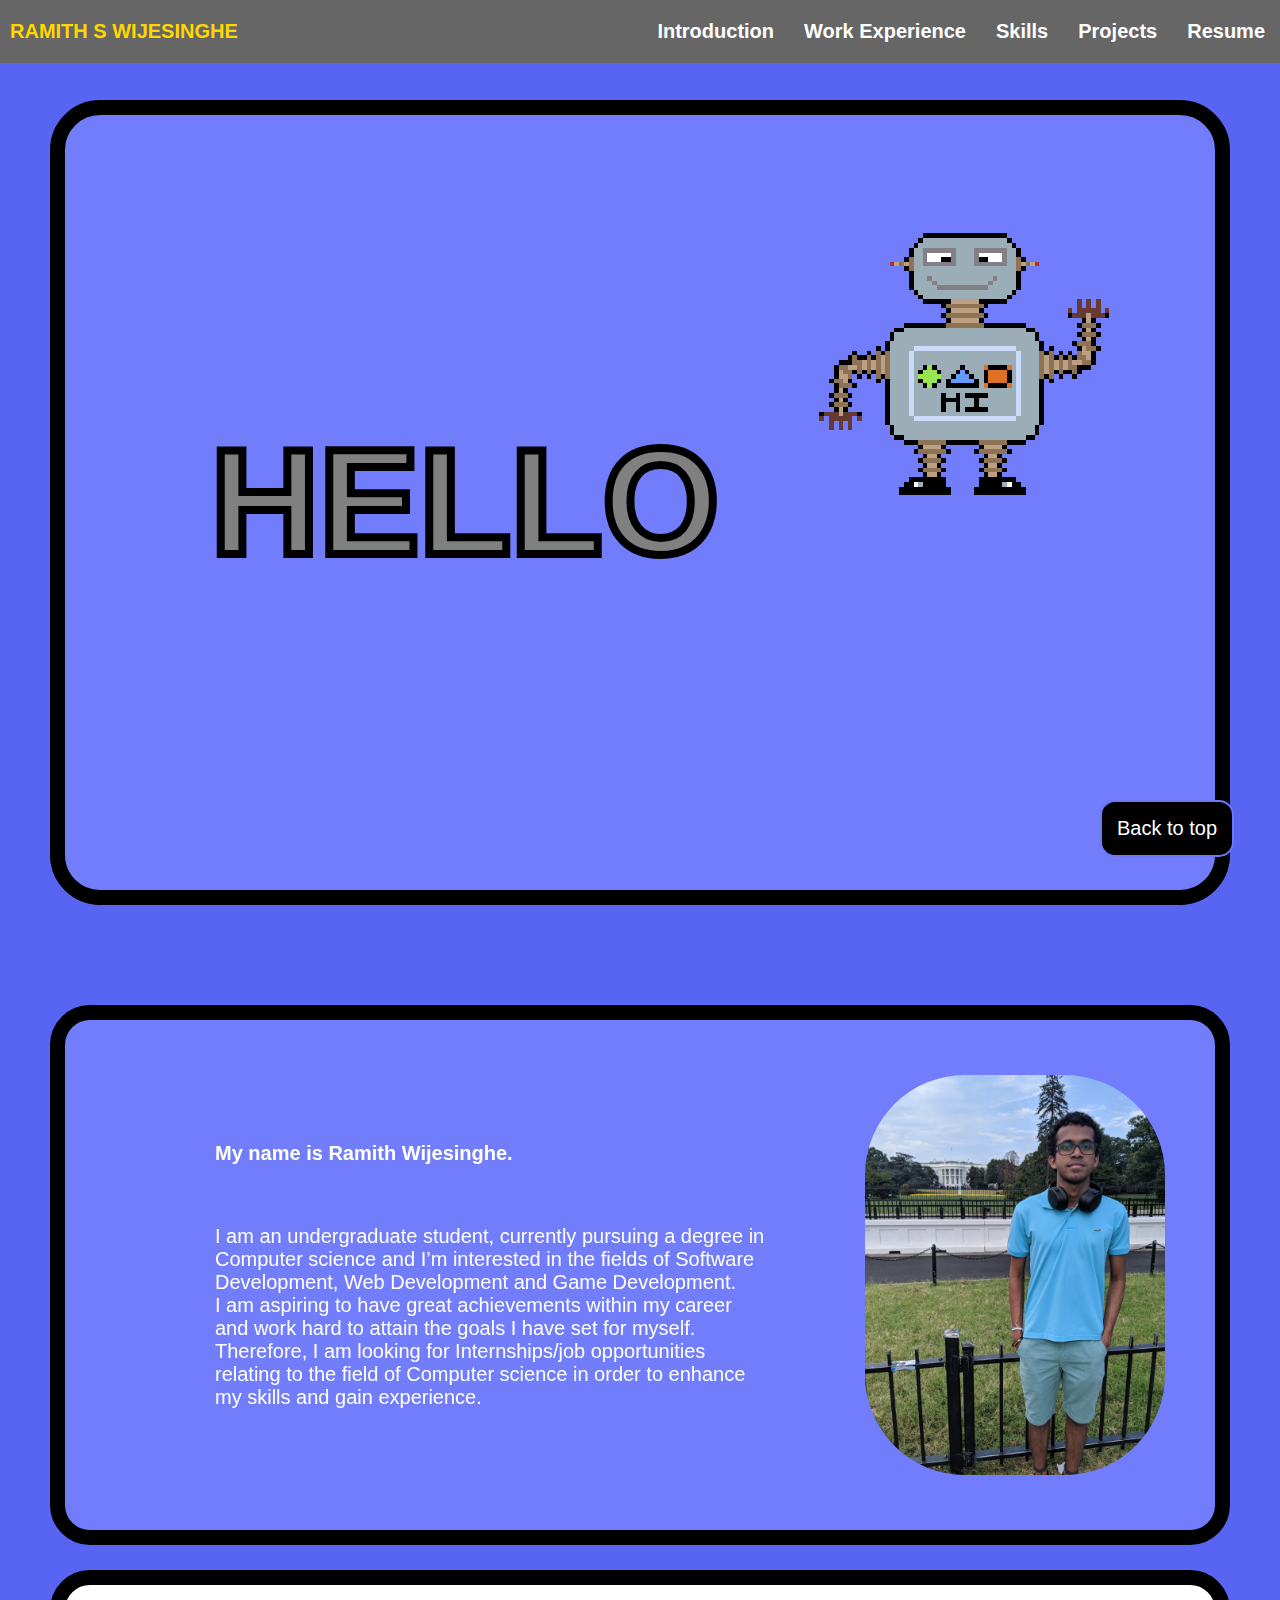
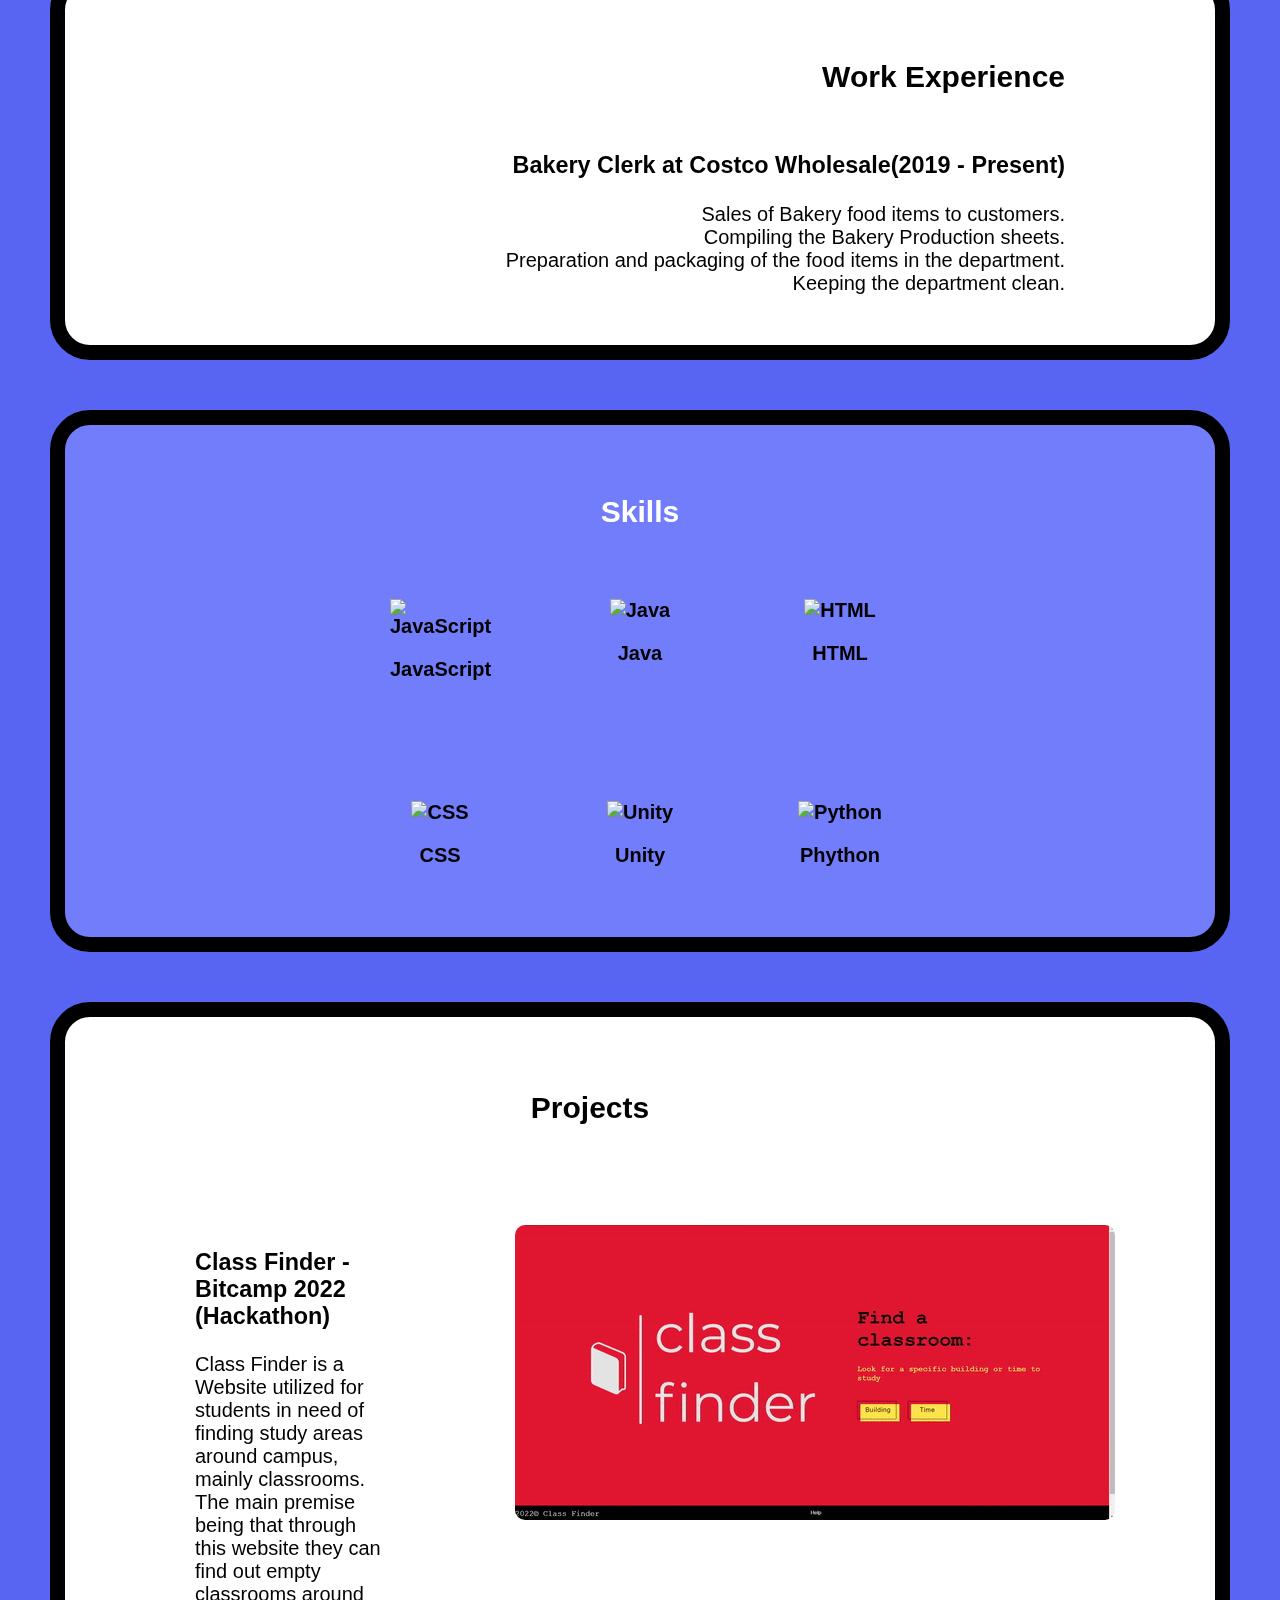
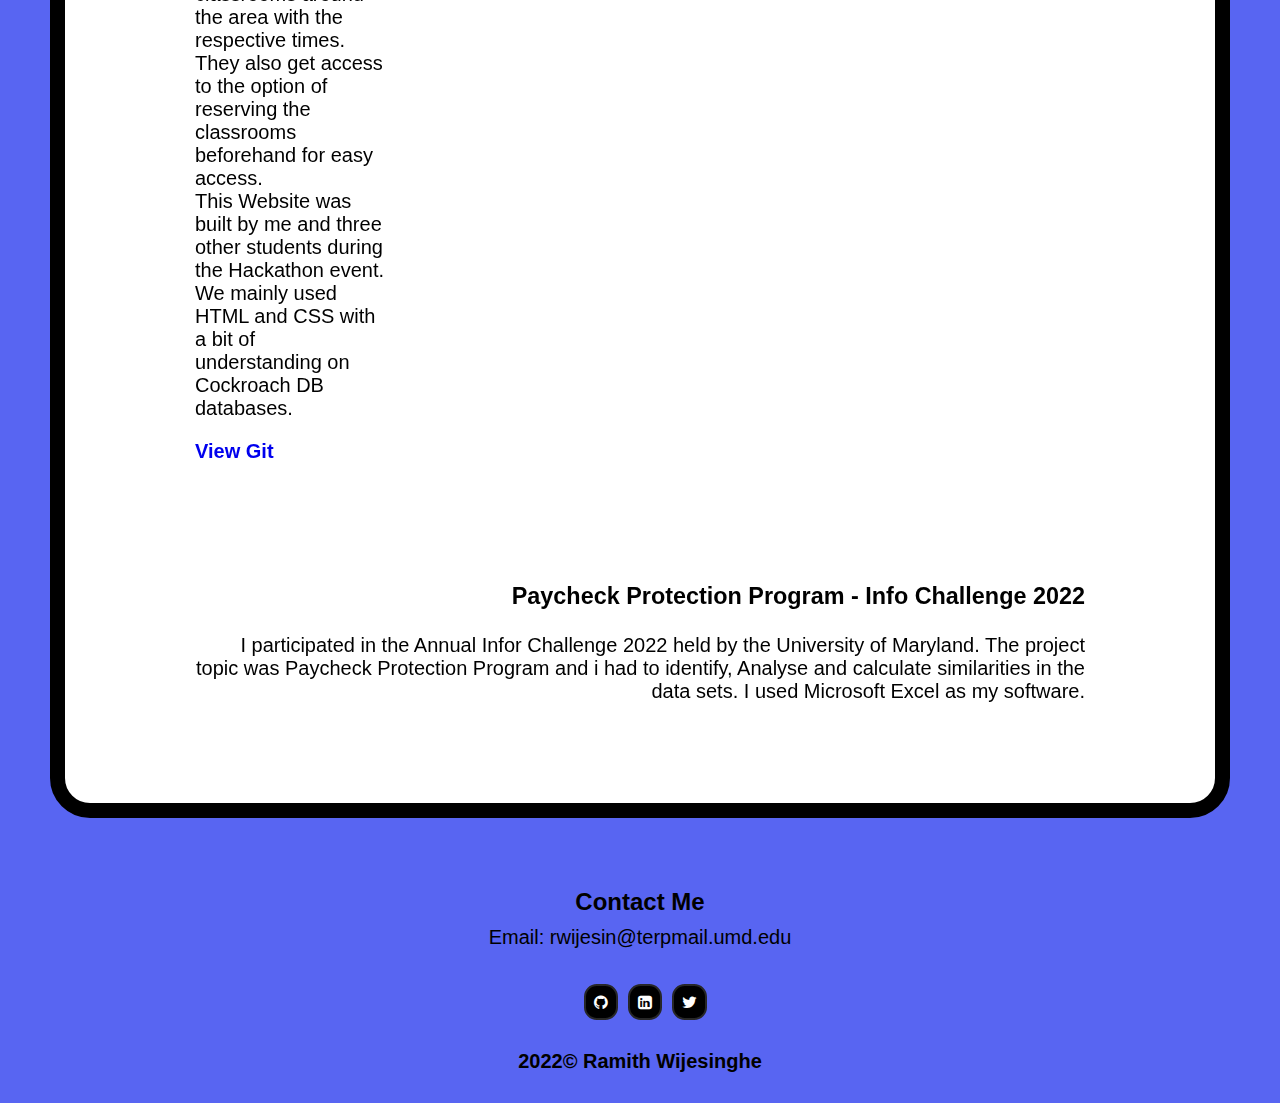
==== commit fe3549f6: "old" ====
--- a/index.html
+++ b/index.html
@@ -6,21 +6,28 @@
     <link rel="stylesheet" href="https://cdnjs.cloudflare.com/ajax/libs/font-awesome/4.7.0/css/font-awesome.min.css">
     <link rel="stylesheet"href="https://cdnjs.cloudflare.com/ajax/libs/animate.css/3.7.0/animate.min.css">
   </head>
+  <header>
+    <div class="navbar">
+      <ul class="nav-links">
+        <div class = "name">
+          RAMITH S WIJESINGHE
+        </div>
+        <div class = "nav">
+          <li><a href="#intro"> Introduction </a></li>
+          <li><a href="#work"> Work Experience </a></li>
+          <li><a href="#skills"> Skills </a></li>
+          <li><a href="#proj"> Projects </a></li>
+          <li><a href = "Photos/Resume & Cover Letter- Ramith Wijesinghe.pdf" target="_blank"> Resume </a></li>
+        </div>
+        
+      </ul>
+
+    </div>
+    
+  </header>
   <body>
     <main>
-    <ul class="nav-links">
-      <div class = "name">
-        RAMITH S WIJESINGHE
-      </div>
-      <div class = "nav">
-        <li><a href="#intro"> Introduction </a></li>
-        <li><a href="#work"> Work Experience </a></li>
-        <li><a href="#skills"> Skills </a></li>
-        <li><a href="#proj"> Projects </a></li>
-        <li><a href = "Photos/Resume & Cover Letter- Ramith Wijesinghe.pdf" target="_blank"> Resume </a></li>
-      </div>
-      
-    </ul>
+    
 
     <div class ="heading">
       <div class="t1">
@@ -34,17 +41,17 @@
     </div>
     
 
-    <div id="intro">
+    <div id="intro" class = "intr">
+     
       <div class = "profile">
         <h2 class="i1" id="intro">My name is Ramith Wijesinghe.</h2>
         <p class="i2" id="intro">
-          I am an undergraduate student, currently pursuing a degree in Information Science and
-          I’m interested in the fields of Data Science, Data Analyst, 
-          Software Development, Web Development, Solution Specialist and Game Development. 
-          <br>
+          I am an undergraduate student, currently pursuing a degree in Computer
+          science and I’m interested in the fields of Software Development, Web
+          Development and Game Development.<br>
           I am aspiring to have great achievements within my career and work hard
           to attain the goals I have set for myself. Therefore, I am looking for
-          Internships/job opportunities relating to the field of Information and Computer science
+          Internships/job opportunities relating to the field of Computer science
           in order to enhance my skills and gain experience.
         </p>
       
@@ -57,27 +64,11 @@
     </div>
 
 
-    <div id="work">
+    <div id="work" class = "intr">
       <h2 class = "wexp"> Work Experience</h2>
       <div class = "job1">
-        <h3 class = "job1-name">IT Computer Operator Assistant & Web Developer at IBBR(May 2022 - Present)</h3> 
-        <ul class = "job1-description">
-          <li>IT Support for the employees at IBBR.</li>
-          <li>Web Development with Laravel, PHP and tailwind CSS.</li>
-        </ul>
-      </div>
-      <div class = "job2">
-        <h3 class = "job2-name">University of Maryland – TerpEngage Intern(January 2023 - Present)</h3> 
-        <ul class = "job2-description">
-          <li>Salesforce.</li>
-          <li>Data Analysis.</li>
-          <li>Working with different types of student Data.</li>
-          <li>Serve as a student UX experts, analyzing current user interfaces and suggesting improvements.</li>
-        </ul>
-      </div>
-      <div class = "job3">
-        <h3 class = "job3-name"> Bakery Clerk at Costco Wholesale(November 2019 - August 2022)</h3> 
-        <ul class = "job3-description">
+        <h3 class = "job"> Bakery Clerk at Costco Wholesale(2019 - Present)</h3> 
+        <ul class = "job-description">
           <li>Sales of Bakery food items to customers.</li>
           <li>Compiling the Bakery Production sheets.</li>
           <li>Preparation and packaging of the food items in the department.</li>
@@ -87,7 +78,7 @@
     </div>
 
 
-    <div id = "skills">
+    <div id = "skills" class="intr">
       <h2 class = "skl"> Skills</h2>
       <div class = "logo">
         <div class = "skill-grid">
@@ -108,14 +99,8 @@
             <img src = "https://cdn.jsdelivr.net/gh/devicons/devicon/icons/unity/unity-original.svg" alt = "Unity" ><p>Unity</p>
           </div> 
           <div class ="p">
-            <img src = "https://cdn.jsdelivr.net/gh/devicons/devicon/icons/python/python-original.svg" alt = "Python" ><p>Python</p>
-          </div> 
-<!--           <div class ="c">
-            <img src = "https://cdn.icon-icons.com/icons2/2415/PNG/512/c_original_logo_icon_146611.png" alt = "C" ><p>C</p>
-          </div>
-          <div class ="php">
-            <img src = "https://cdn-icons-png.flaticon.com/512/919/919830.png" alt = "PHP" ><p>PHP</p>
-          </div> -->
+            <img src = "https://cdn.jsdelivr.net/gh/devicons/devicon/icons/python/python-original.svg" alt = "Python" ><p>Phython</p>
+          </div>   
       </div>
           
         
@@ -123,7 +108,7 @@
     </div>
            
 
-    <div id="proj">
+    <div id="proj" class = "intr">
       <h2 class = "prj"> Projects</h2>
       <div class = "full-prj1">
       <div class = "prj1">
@@ -174,6 +159,8 @@
   
 
 
+  
+</body>
   <footer>
     <div class = "footer-content">
       <h2 class = "footH">Contact Me</h2>
@@ -195,7 +182,6 @@
     <div class = "footCR">
       <p> 2022&copy; Ramith Wijesinghe</p>
     </div>
-  </footer>
-</body>
+    </footer>
 
 </html>
--- a/style.css
+++ b/style.css
@@ -1,28 +1,37 @@
 @import "index.css";
 
-
+header{
+  position: fixed;
+  top:0;
+}
 
   body {
     font-family: sans-serif;
     width:  100%;
     height: 100%;
     margin: 0;
-    background: #5865F2; 
+    background: #5865F2;
+    
+   
   }  
 
+ 
 
 main{
   position: relative;
 }
+
 
 .heading{
   background: #717dfa;
   /*animation: fadeIn; 
-  animation-duration: 3s;*/
-  border-radius:400px;
+  animation-duration: 3s;*/ 
   margin: 100px 50px ;
   padding: 50px 50px;
   display:flex;
+  border: 15px solid black;
+  border-radius: 50px;
+  height:75%;
 }
 .t1{
   color: grey;
@@ -61,8 +70,13 @@
     background: #717dfa; 
     border-radius:40px;
     display: flex;
+    
      
     
+  }
+  .intr{
+    border: 15px solid black;
+    border-radius: 50px;
   }
 
 
@@ -106,8 +120,9 @@
   flex-direction: column;
   
 }
+
 .wexp{
-  text-align: center;
+  text-align: right;
   color: black;
   font-weight: bold;
   margin-right: 100px;
@@ -121,41 +136,19 @@
   margin-top: 10px;
   
 }
-.job1-name {
+.job {
   margin-right: 50px;
 }
-.job1-description {
+.job-description {
   list-style-type: none;
   text-align:right; 
   margin-bottom: 10px;
   padding-right: 50px;
 }
-.job1-description li{
+.job-description li{
   padding-right: 0px;
   float: right;
   clear: right;  
-  
-}
-.job2 {
-  color: black;
-  text-align: left;
-  margin-left: 50px;
-  margin-top: 10px;
-  
-}
-.job2-name {
-  margin-left: 50px;
-}
-.job2-description {
-  list-style-type: none;
-  text-align:left; 
-  margin-bottom: 10px;
-  padding-left: 50px;
-}
-.job2-description li{
-  padding-left: 0px;
-  float: left;
-  clear: left;  
   
 }
 
@@ -171,6 +164,7 @@
 
   
 }
+
 .skl {
   color: white;
   text-align: center;
@@ -204,6 +198,7 @@
   padding: 50px;
   
 }
+
 .prj{
   text-align:center;
   color: black;
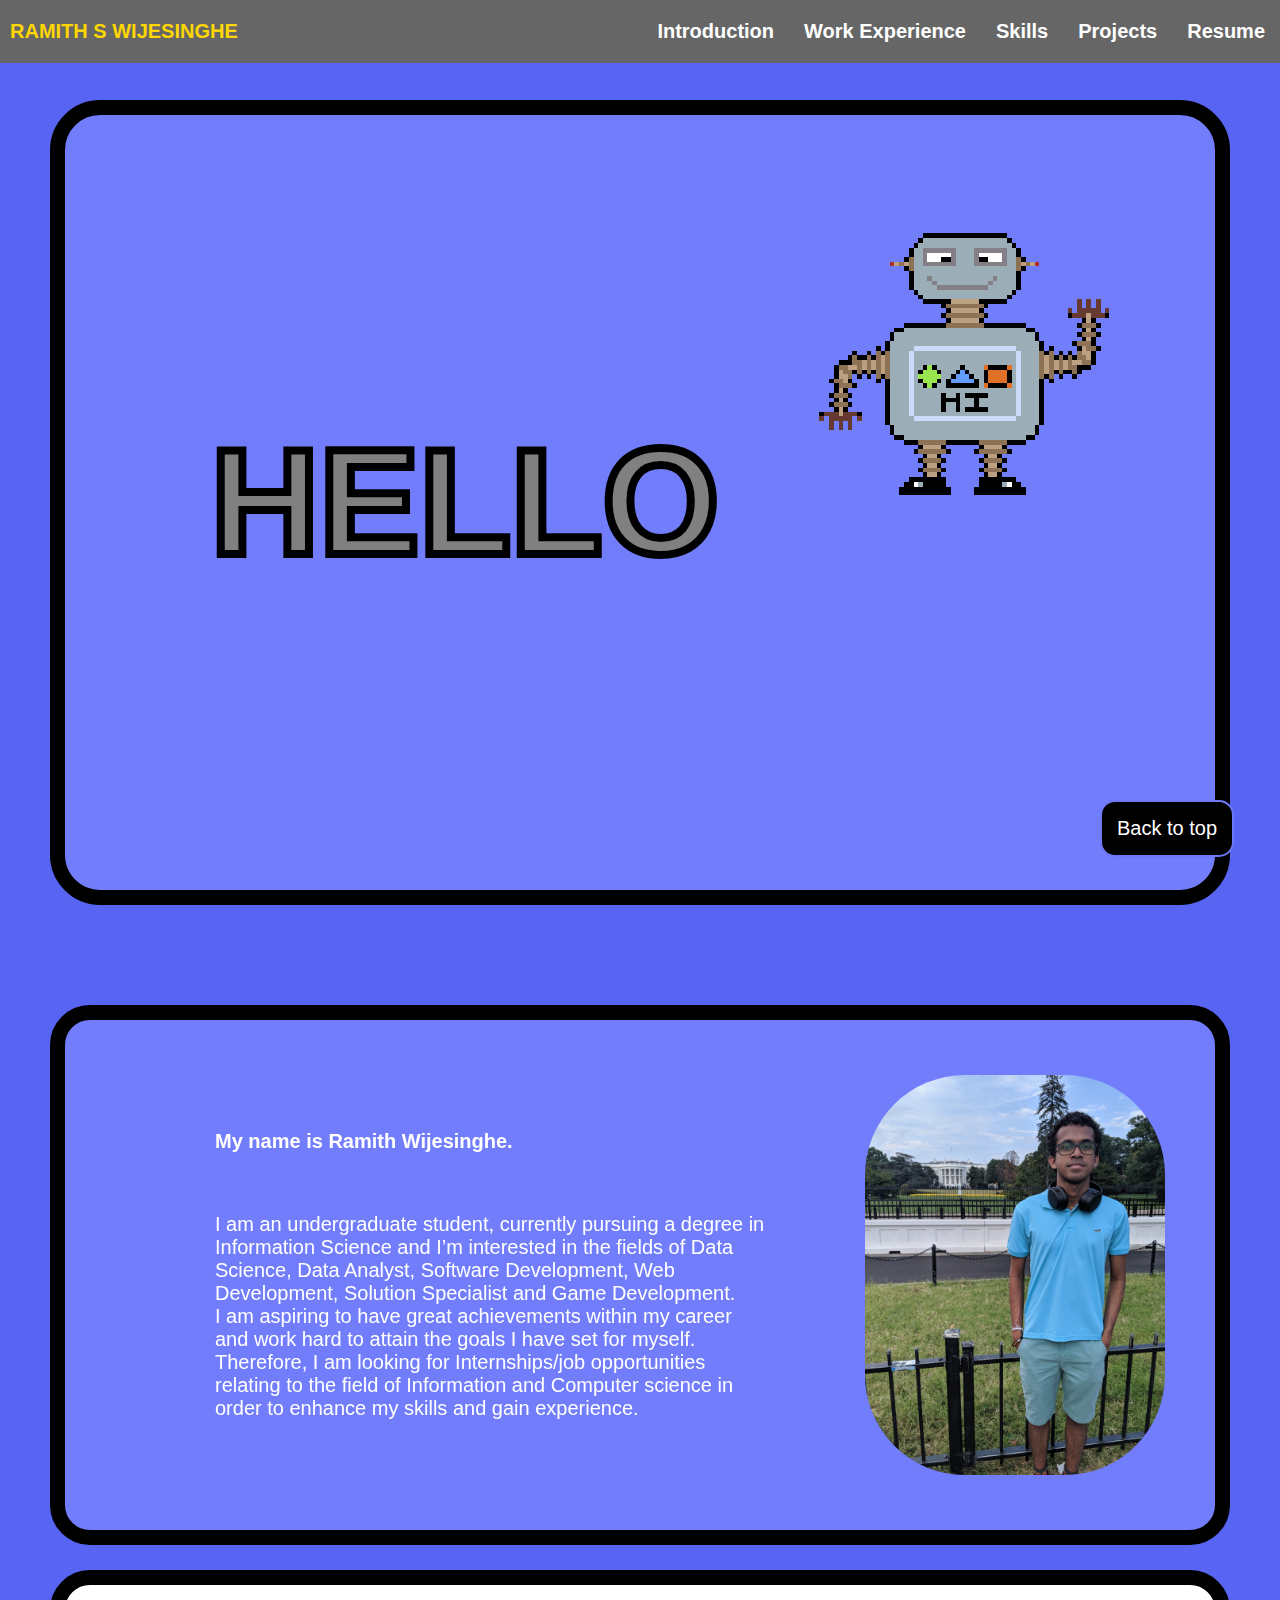
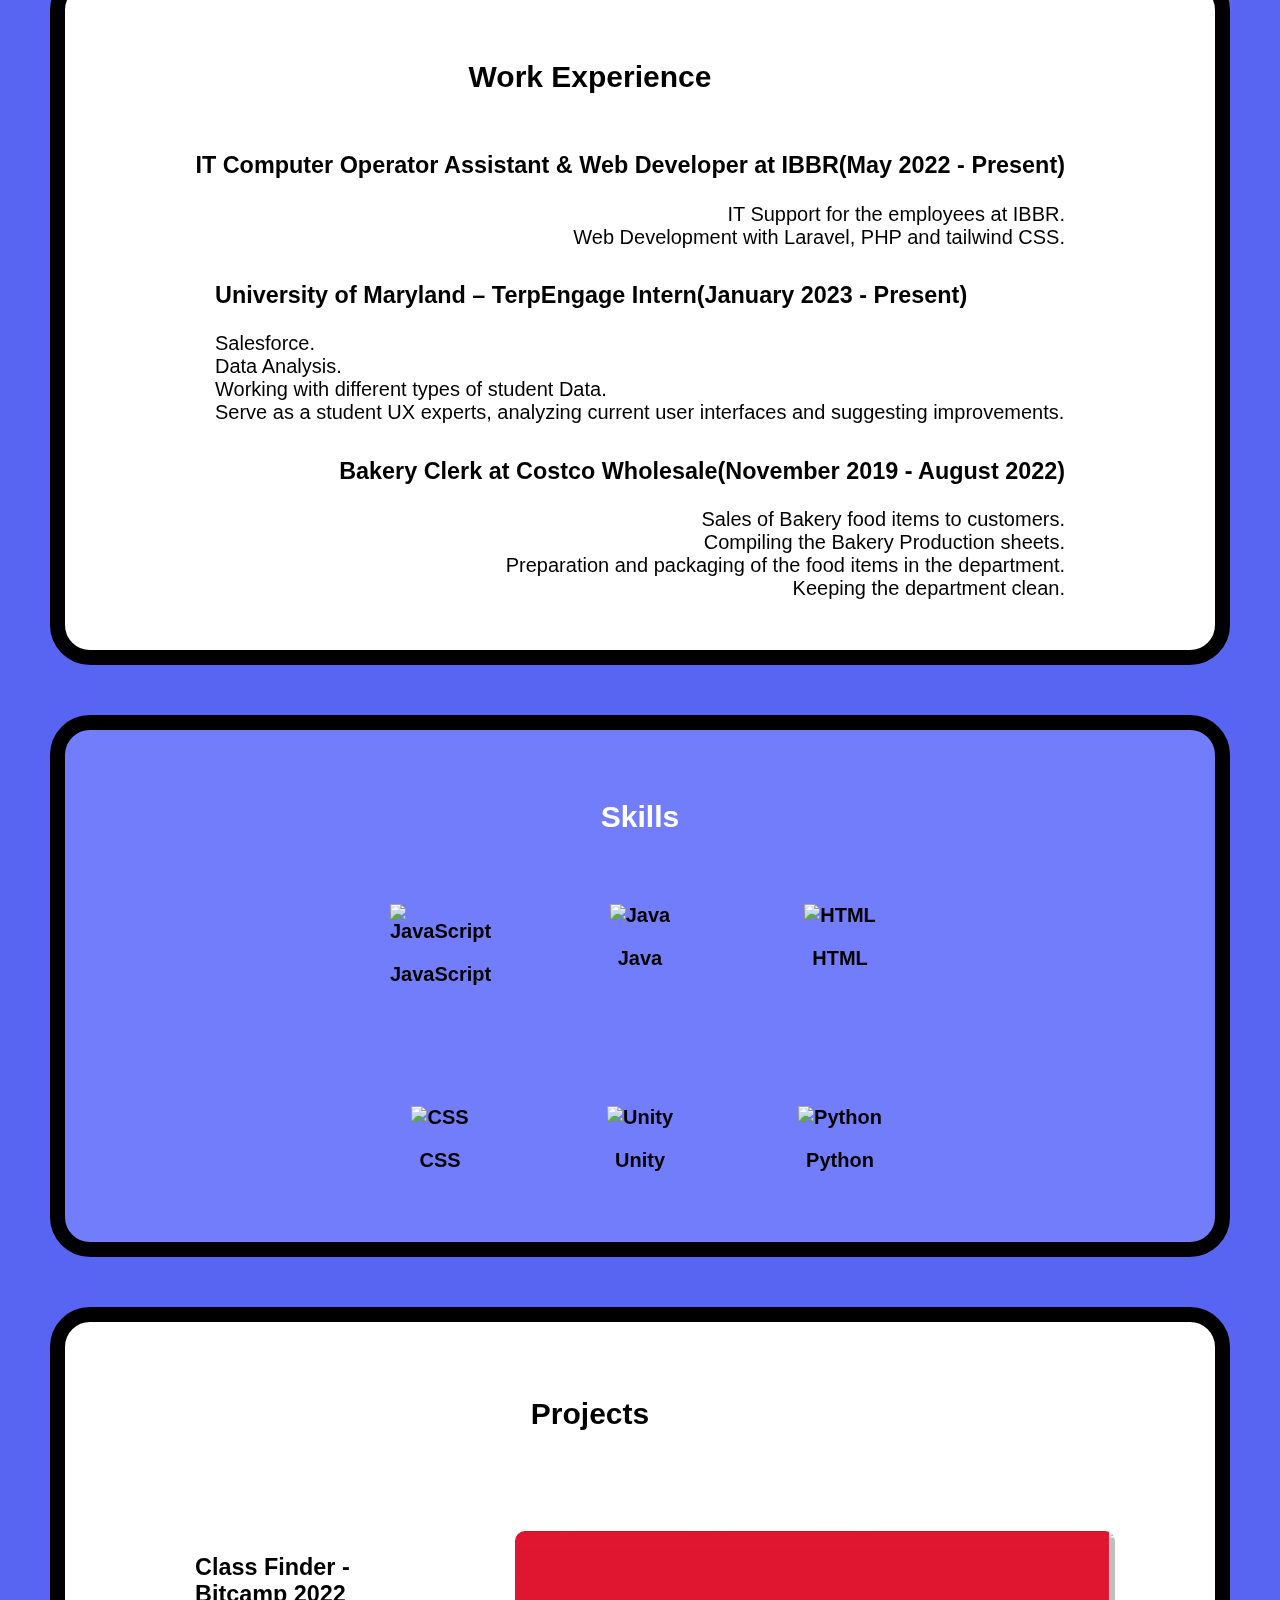
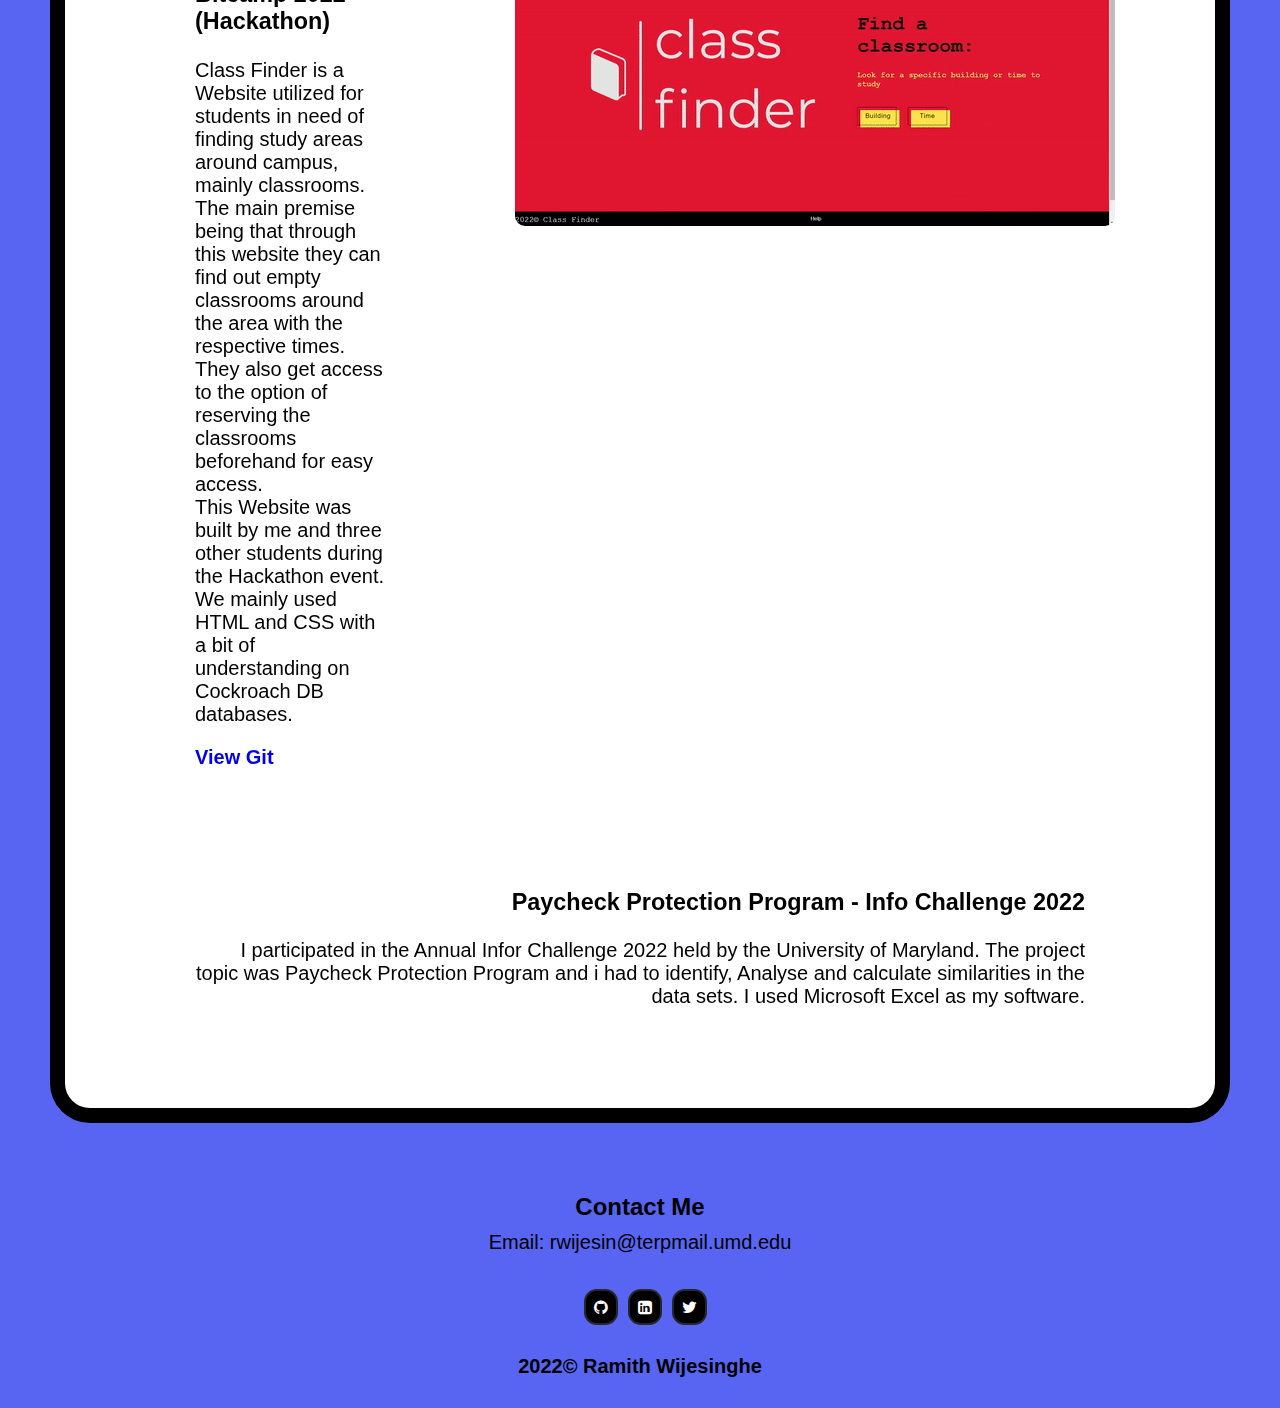
==== commit 7124cf8e: "Merge branch 'main' of https://github.com/Ramareigns/Portfolio" ====
--- a/index.html
+++ b/index.html
@@ -46,12 +46,13 @@
       <div class = "profile">
         <h2 class="i1" id="intro">My name is Ramith Wijesinghe.</h2>
         <p class="i2" id="intro">
-          I am an undergraduate student, currently pursuing a degree in Computer
-          science and I’m interested in the fields of Software Development, Web
-          Development and Game Development.<br>
+          I am an undergraduate student, currently pursuing a degree in Information Science and
+          I’m interested in the fields of Data Science, Data Analyst, 
+          Software Development, Web Development, Solution Specialist and Game Development. 
+          <br>
           I am aspiring to have great achievements within my career and work hard
           to attain the goals I have set for myself. Therefore, I am looking for
-          Internships/job opportunities relating to the field of Computer science
+          Internships/job opportunities relating to the field of Information and Computer science
           in order to enhance my skills and gain experience.
         </p>
       
@@ -67,8 +68,24 @@
     <div id="work" class = "intr">
       <h2 class = "wexp"> Work Experience</h2>
       <div class = "job1">
-        <h3 class = "job"> Bakery Clerk at Costco Wholesale(2019 - Present)</h3> 
-        <ul class = "job-description">
+        <h3 class = "job1-name">IT Computer Operator Assistant & Web Developer at IBBR(May 2022 - Present)</h3> 
+        <ul class = "job1-description">
+          <li>IT Support for the employees at IBBR.</li>
+          <li>Web Development with Laravel, PHP and tailwind CSS.</li>
+        </ul>
+      </div>
+      <div class = "job2">
+        <h3 class = "job2-name">University of Maryland – TerpEngage Intern(January 2023 - Present)</h3> 
+        <ul class = "job2-description">
+          <li>Salesforce.</li>
+          <li>Data Analysis.</li>
+          <li>Working with different types of student Data.</li>
+          <li>Serve as a student UX experts, analyzing current user interfaces and suggesting improvements.</li>
+        </ul>
+      </div>
+      <div class = "job3">
+        <h3 class = "job3-name"> Bakery Clerk at Costco Wholesale(November 2019 - August 2022)</h3> 
+        <ul class = "job3-description">
           <li>Sales of Bakery food items to customers.</li>
           <li>Compiling the Bakery Production sheets.</li>
           <li>Preparation and packaging of the food items in the department.</li>
@@ -99,8 +116,14 @@
             <img src = "https://cdn.jsdelivr.net/gh/devicons/devicon/icons/unity/unity-original.svg" alt = "Unity" ><p>Unity</p>
           </div> 
           <div class ="p">
-            <img src = "https://cdn.jsdelivr.net/gh/devicons/devicon/icons/python/python-original.svg" alt = "Python" ><p>Phython</p>
-          </div>   
+            <img src = "https://cdn.jsdelivr.net/gh/devicons/devicon/icons/python/python-original.svg" alt = "Python" ><p>Python</p>
+          </div> 
+<!--           <div class ="c">
+            <img src = "https://cdn.icon-icons.com/icons2/2415/PNG/512/c_original_logo_icon_146611.png" alt = "C" ><p>C</p>
+          </div>
+          <div class ="php">
+            <img src = "https://cdn-icons-png.flaticon.com/512/919/919830.png" alt = "PHP" ><p>PHP</p>
+          </div> -->
       </div>
           
         
--- a/style.css
+++ b/style.css
@@ -122,7 +122,7 @@
 }
 
 .wexp{
-  text-align: right;
+  text-align: center;
   color: black;
   font-weight: bold;
   margin-right: 100px;
@@ -136,16 +136,60 @@
   margin-top: 10px;
   
 }
-.job {
+.job1-name {
   margin-right: 50px;
 }
-.job-description {
+.job1-description {
   list-style-type: none;
   text-align:right; 
   margin-bottom: 10px;
   padding-right: 50px;
 }
-.job-description li{
+.job1-description li{
+  padding-right: 0px;
+  float: right;
+  clear: right;  
+  
+}
+.job2 {
+  color: black;
+  text-align: left;
+  margin-left: 50px;
+  margin-top: 10px;
+  
+}
+.job2-name {
+  margin-left: 50px;
+}
+.job2-description {
+  list-style-type: none;
+  text-align:left; 
+  margin-bottom: 10px;
+  padding-left: 50px;
+}
+.job2-description li{
+  padding-left: 0px;
+  float: left;
+  clear: left;  
+  
+}
+.job3 {
+  color: black;
+  text-align: right;
+  margin-right: 50px;
+  margin-top: 10px;
+  
+}
+.job3-name {
+  margin-right: 50px;
+}
+.job3-description {
+  list-style-type: none;
+  text-align:right; 
+  margin-bottom: 10px;
+  padding-right: 50px;
+}
+.job3-description li{
   padding-right: 0px;
   float: right;
   clear: right;  
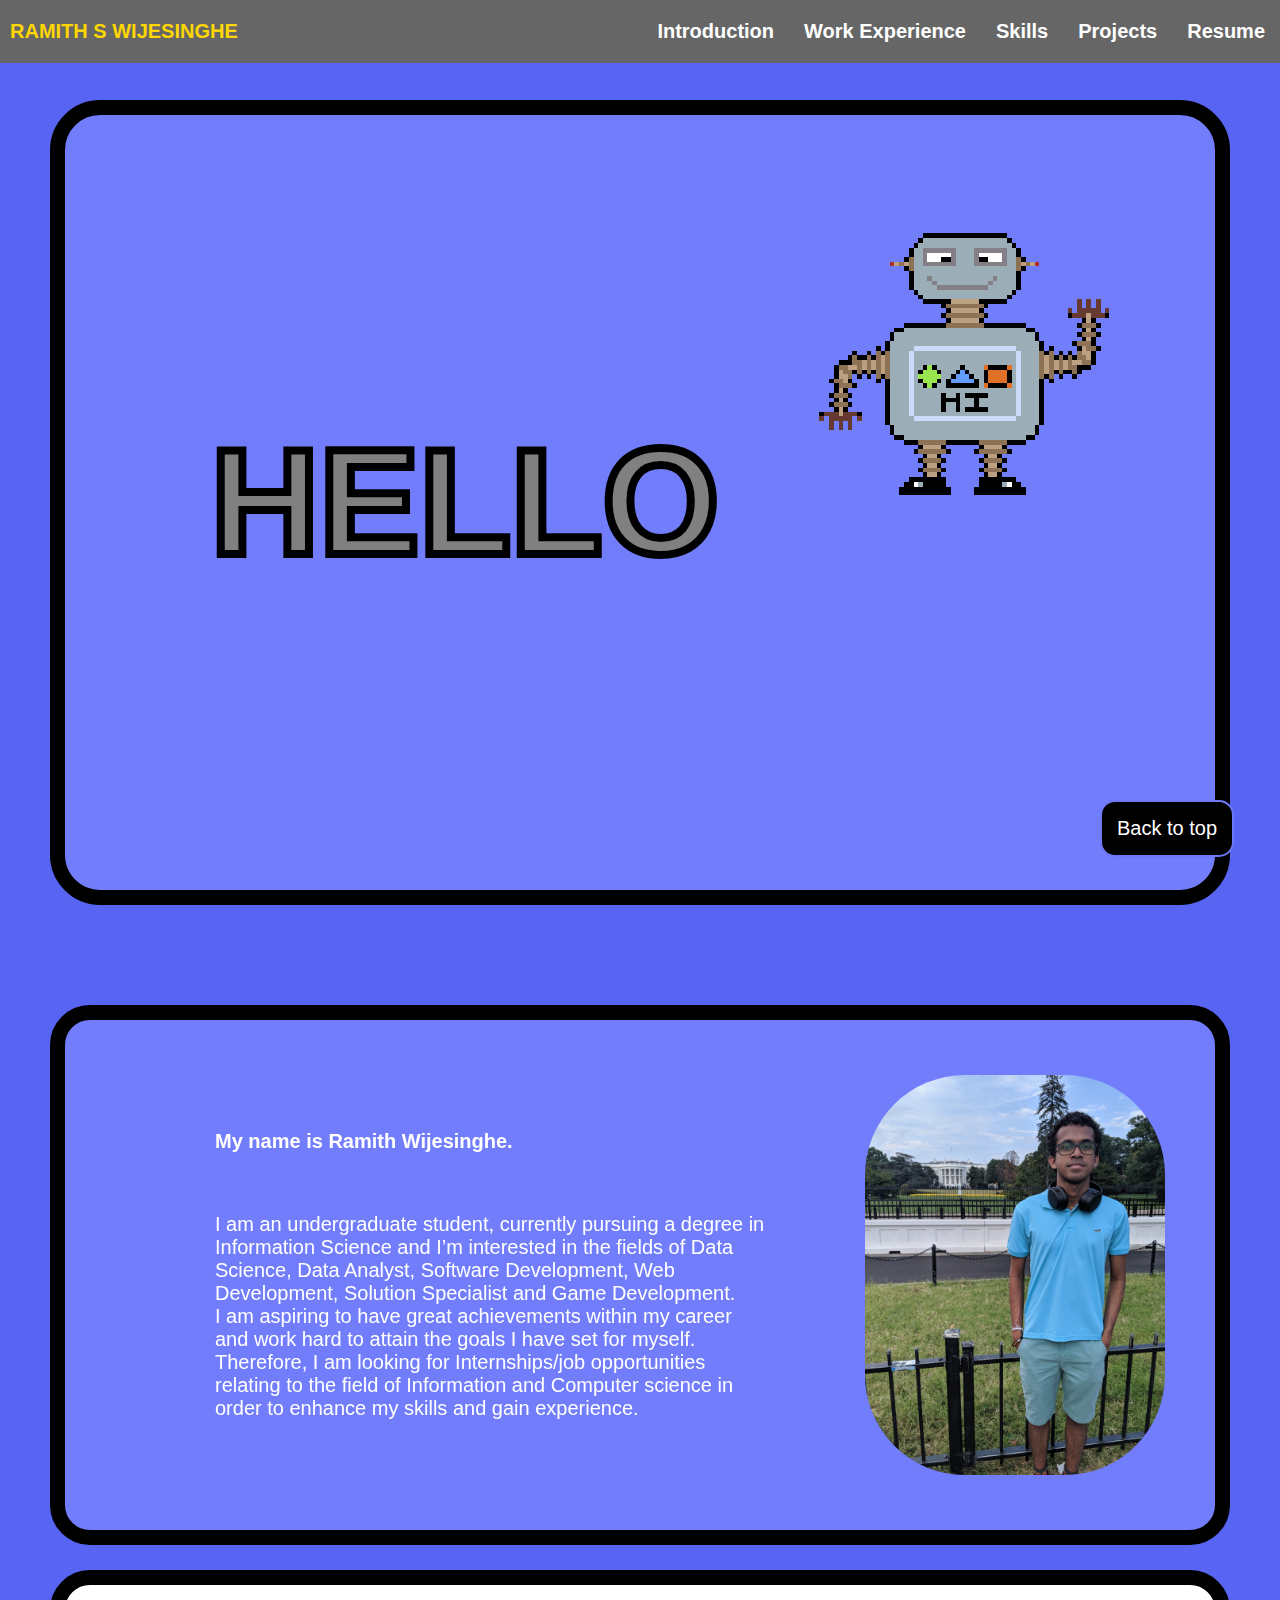
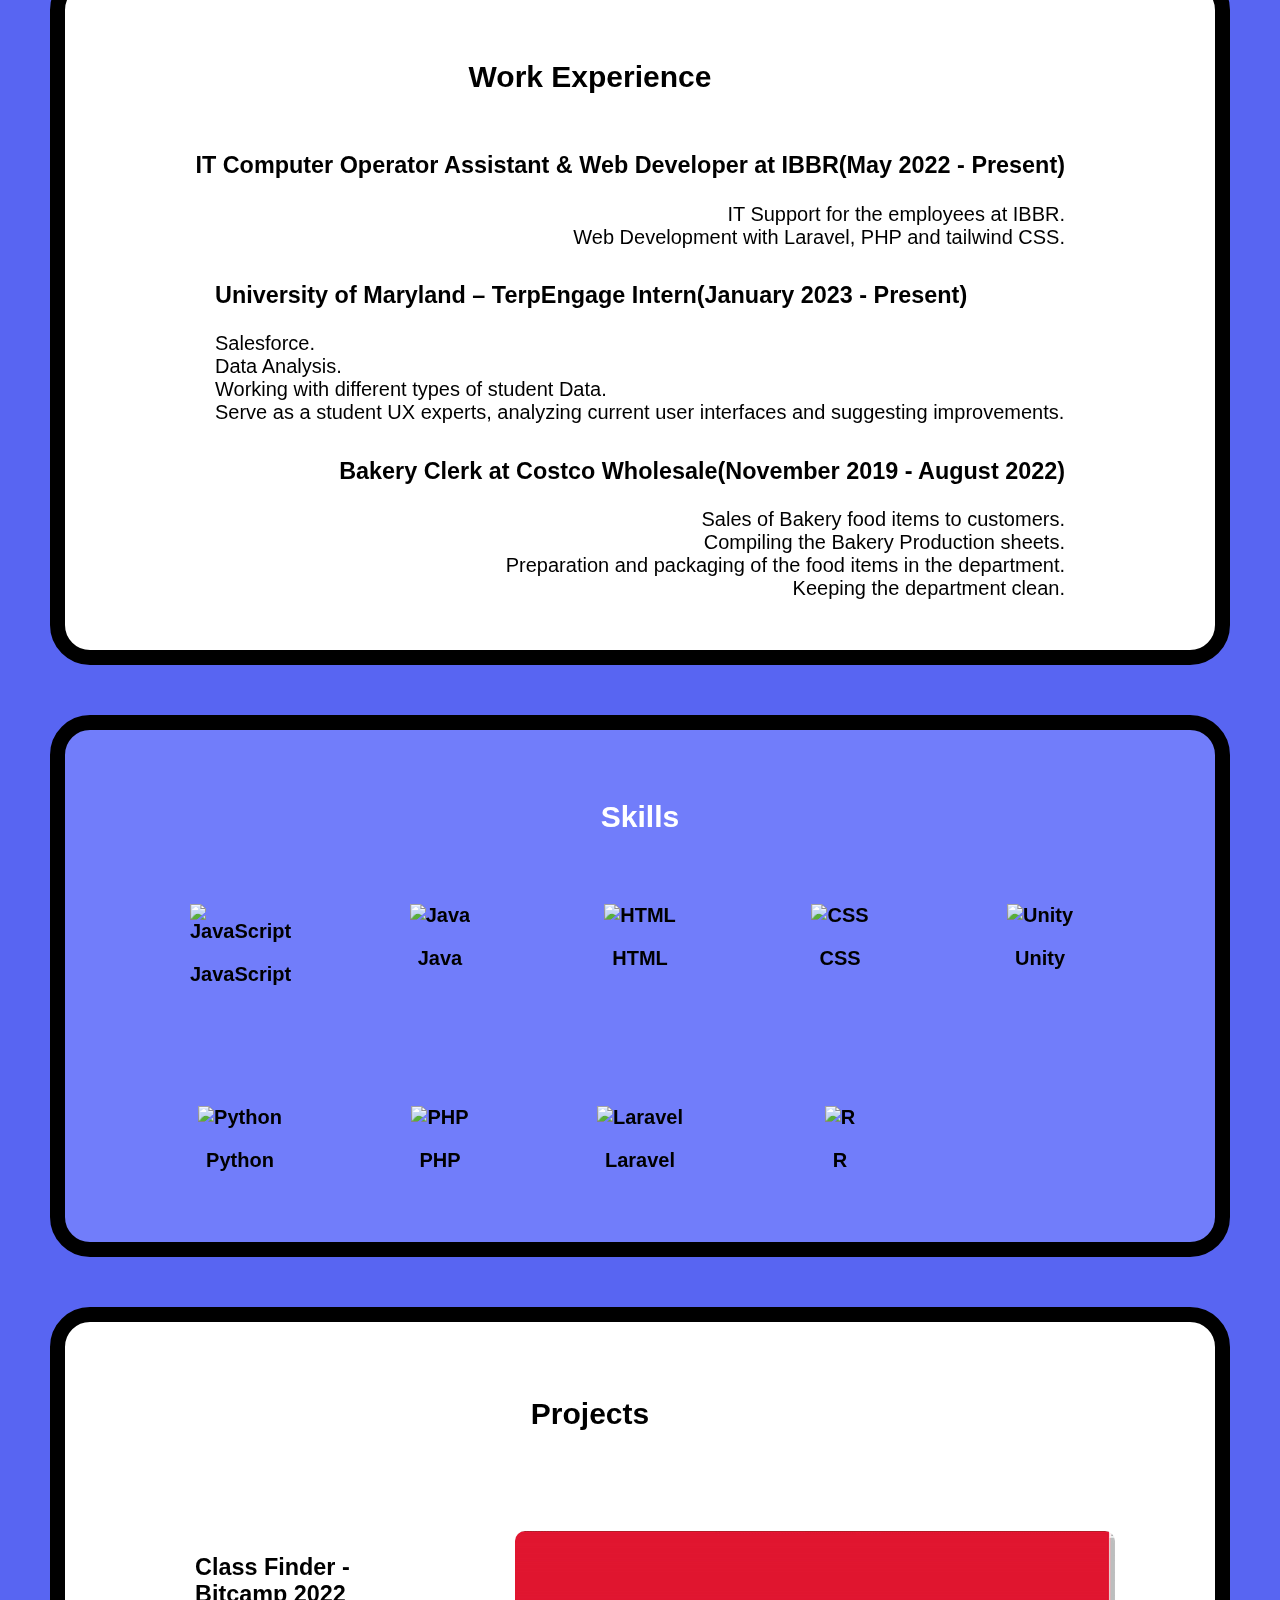
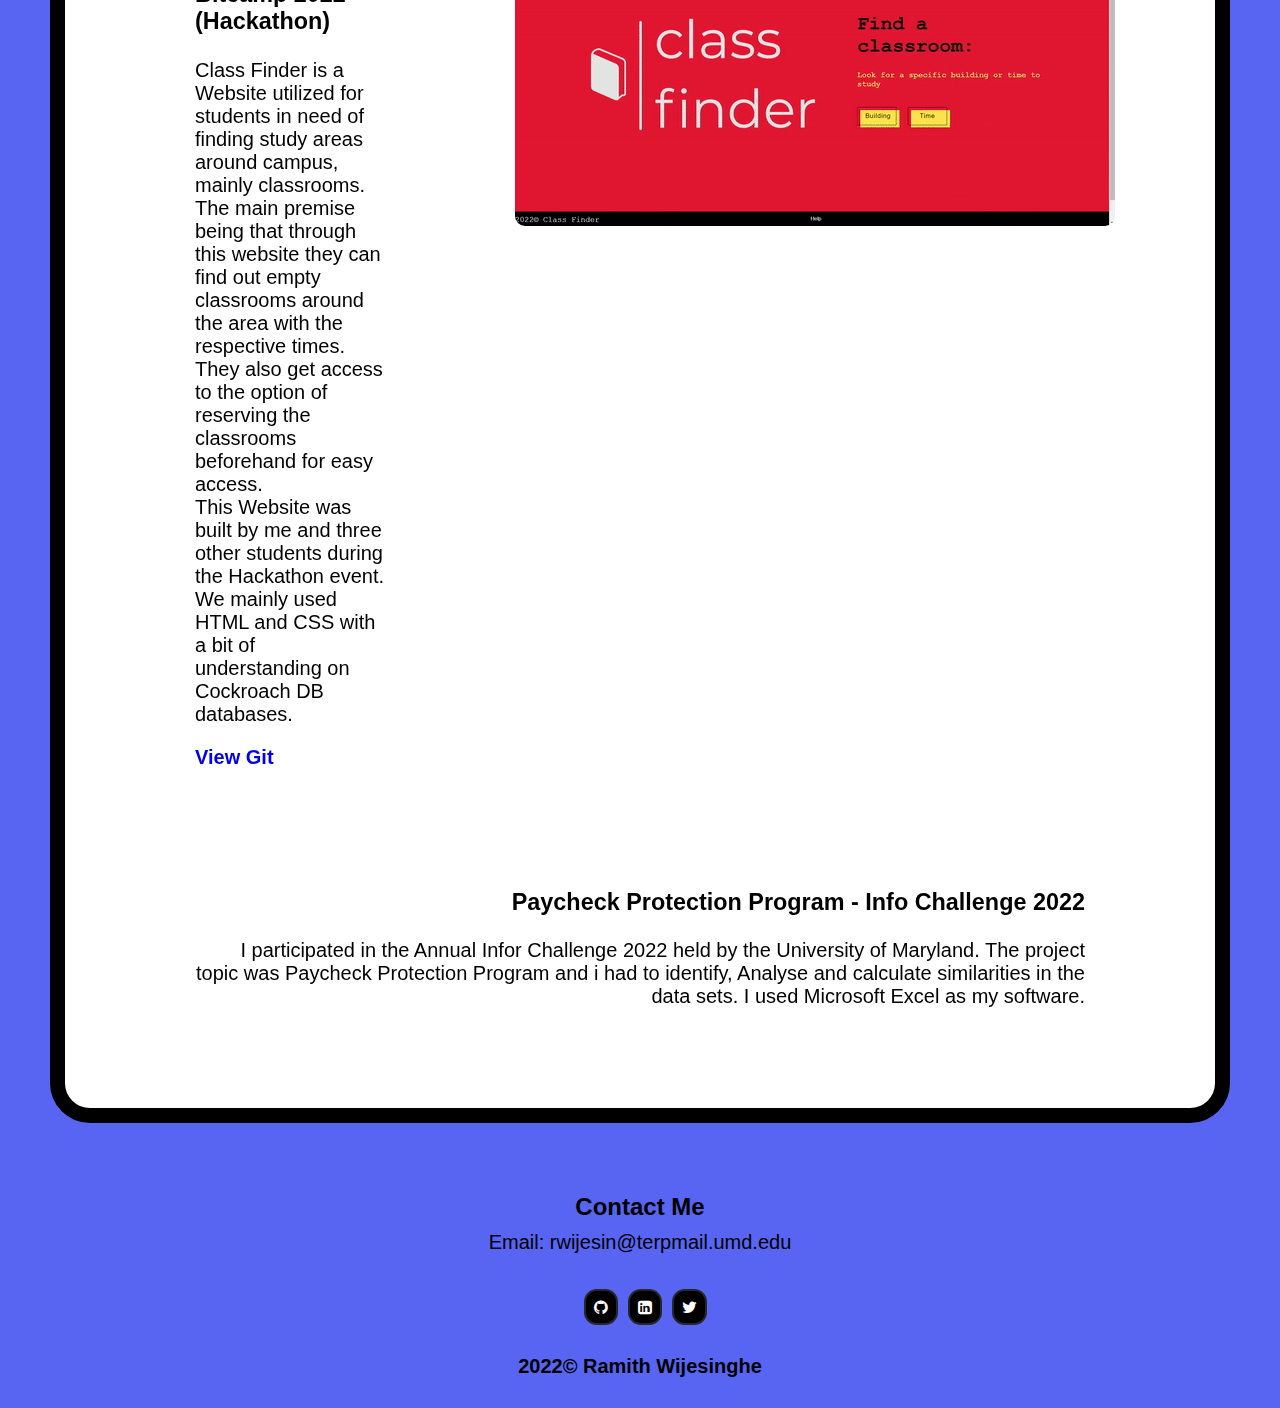
==== commit 10f7830b: "made some changes" ====
--- a/index.html
+++ b/index.html
@@ -120,10 +120,17 @@
           </div> 
 <!--           <div class ="c">
             <img src = "https://cdn.icon-icons.com/icons2/2415/PNG/512/c_original_logo_icon_146611.png" alt = "C" ><p>C</p>
-          </div>
+          </div>-->
           <div class ="php">
-            <img src = "https://cdn-icons-png.flaticon.com/512/919/919830.png" alt = "PHP" ><p>PHP</p>
-          </div> -->
+            <img src = "https://cdn.jsdelivr.net/npm/simple-icons@3.13.0/icons/php.svg" alt = "PHP" ><p>PHP</p>
+          </div>
+          <div class ="Laravel">
+            <img src = "https://cdn.jsdelivr.net/npm/simple-icons@3.13.0/icons/laravel.svg" alt = "Laravel" ><p>Laravel</p>
+          </div>
+          <div class ="R">
+            <img src = "https://cdn.jsdelivr.net/npm/simple-icons@3.13.0/icons/r.svg" alt = "R" ><p>R</p>
+          </div>
+          
       </div>
           
         
--- a/style.css
+++ b/style.css
@@ -210,6 +210,7 @@
 }
 
 .skl {
+  
   color: white;
   text-align: center;
   margin:20px 100px;
@@ -224,7 +225,7 @@
   justify-content: center;
   font-weight: bold;
   display:grid;
-  grid-template-columns: 100px 100px 100px;
+  grid-template-columns: 100px 100px 100px 100px 100px;
   grid-gap: 100px;
   
 }
